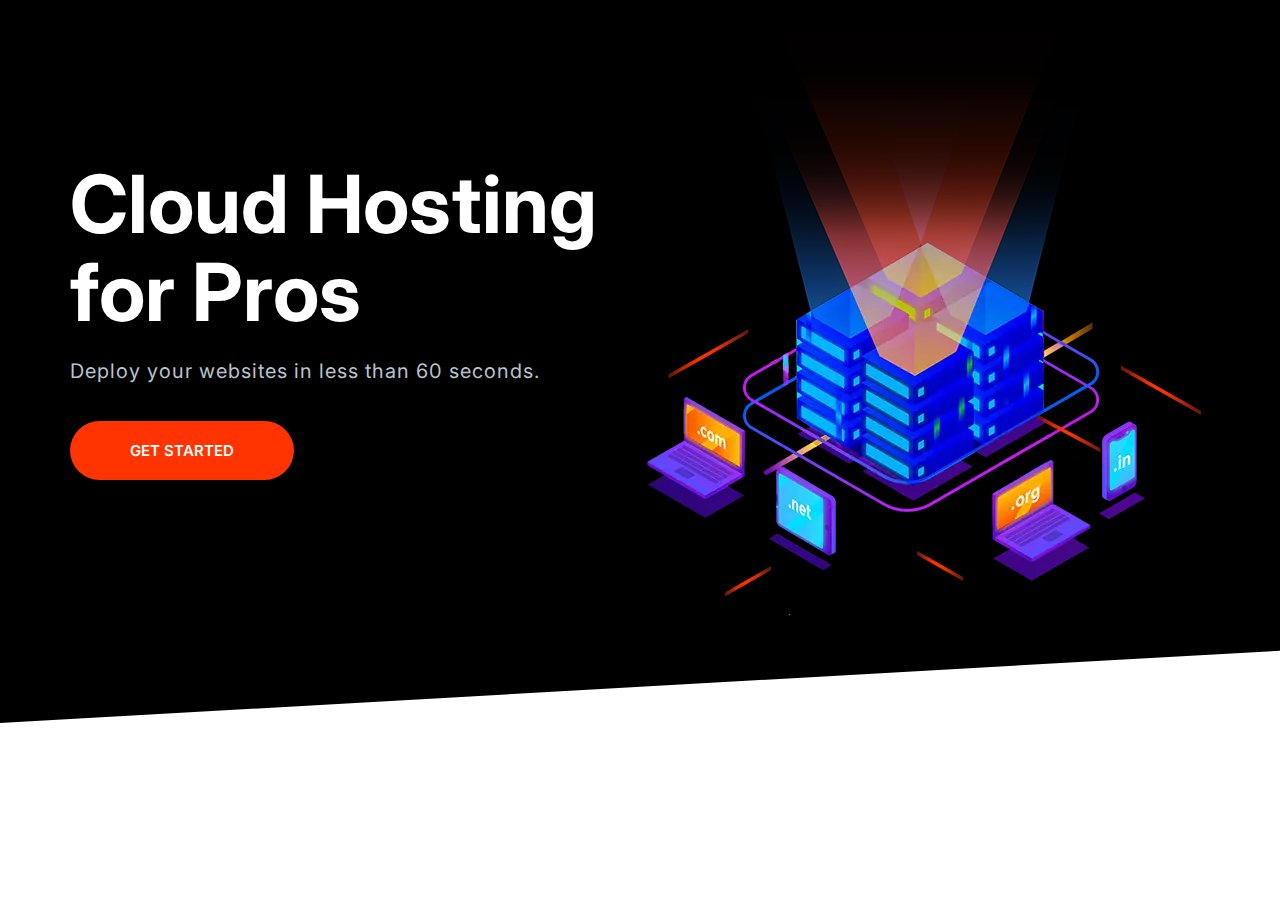
==== index.html @ a6383ae5 "Optimize the images in the hero component" ====
<!DOCTYPE html>
<html lang="en">
  <head>
    <meta charset="UTF-8" />
    <meta http-equiv="X-UA-Compatible" content="IE=edge" />
    <meta name="viewport" content="width=device-width, initial-scale=1.0" />
    <title>Document</title>
    <link rel="preconnect" href="https://fonts.googleapis.com" />
    <link rel="preconnect" href="https://fonts.gstatic.com" crossorigin />
    <link
      href="https://fonts.googleapis.com/css2?family=Inter:wght@400;600;700&display=swap"
      rel="stylesheet"
    />
    <link rel="stylesheet" href="css/normalize.css" />
    <link rel="stylesheet" href="css/style.css" />
  </head>
  <body>
    <section class="block block--dark block--skewed-left hero">
      <div class="container grid grid--1x2">
        <header class="block__header hero__content">
          <h1 class="block__heading">Cloud Hosting for Pros</h1>
          <p class="hero__tagline">
            Deploy your websites in less than 60 seconds.
          </p>
          <a href="" class="btn btn--accent btn--stretched">Get Started</a>
        </header>
        <picture>
          <source
            type="image/webp"
            srcset="images/banner.webp 1x, images/banner@2x.webp 2x"
          />
          <source
            type="image/png"
            srcset="images/banner.png 1x, images/banner@2x.png 2x"
          />
          <img class="hero__image" src="images/banner.png" alt="" />
        </picture>
      </div>
    </section>

    <script src="js/main.js"></script>
  </body>
</html>
---- css/style.css ----
:root {
  --primary-color: #2584ff;
  --secondary-color: #00d9ff;
  --accent-color: #ff3400;
  --heading-color: #1b0760;
  --body-color: #918ca4;
  --body-darker-color: #5c5577;
  --border-color: #ccc;
  --border-radius: 30px;
}

*,
*::after,
*::before {
  box-sizing: border-box;
}

/* Typography */

html {
  font-size: 62.5%;
}

body {
  color: var(--body-color);
  font-family: Inter, Arial, Helvetica, sans-serif;
  font-size: 2.4rem;
  line-height: 1.5;
}

h1,
h2,
h3 {
  color: var(--heading-color);
  margin-bottom: 1rem;
  line-height: 1.1;
}

h1 {
  font-size: 7rem;
}

h2 {
  font-size: 4rem;
}

h3 {
  font-size: 3rem;
}

p {
  margin-top: 0;
}

@media screen and (min-width: 1024px) {
  body {
    font-size: 1.8rem;
  }

  h1 {
    font-size: 8rem;
  }

  h2 {
    font-size: 4rem;
  }

  h3 {
    font-size: 2.4rem;
  }
}

/* Links */

a {
  text-decoration: none;
}

.link-arrow {
  color: var(--accent-color);
  font-size: 2rem;
  font-weight: bold;
  text-transform: uppercase;
}

.link-arrow::after {
  content: "-->";
  margin-left: 5px;
  transition: margin 0.15s;
}

.link-arrow:hover::after {
  margin-left: 10px;
}

@media screen and (min-width: 1024px) {
  .link-arrow {
    font-size: 1.5rem;
  }
}

/* Badges */

.badge {
  border-radius: 20px;
  font-size: 2rem;
  font-weight: 600;
  padding: 0.5rem 2rem;
  white-space: nowrap;
}

.badge--primary {
  background: var(--primary-color);
  color: white;
}

.badge--secondary {
  background: var(--secondary-color);
  color: white;
}

.badge--small {
  font-size: 1.6rem;
  padding: 0.5rem 1.5rem;
}

@media screen and (min-width: 1024px) {
  .badge {
    font-size: 1.5rem;
  }

  .badge--small {
    font-size: 1.2rem;
  }
}

/* Lists */

.list {
  color: var(--heading-color);
  list-style: none;
  padding-left: 0;
}

.list--inline .list__item {
  display: inline-block;
  margin-right: 2rem;
}

.list--tick {
  list-style-image: url(images/tick.svg);
  padding-left: 3rem;
}

.list--tick .list__item {
  margin-bottom: 1rem;
  padding-left: 0.5rem;
}

@media screen and (min-width: 1024px) {
  .list--tick .list__item {
    padding-left: 0;
  }
}

/* Icons */

.icon {
  height: 40px;
  width: 40px;
}

.icon--small {
  width: 30px;
  height: 30px;
}

.icon--primary {
  fill: var(--primary-color);
}

.icon--white {
  fill: #fff;
}

.icon-container {
  align-items: center;
  background: #f3f9fa;
  border-radius: 100%;
  display: inline-flex;
  height: 64px;
  justify-content: center;
  width: 64px;
}

.icon-container--accent {
  background: var(--accent-color);
}

/* Buttons */

.btn {
  border-radius: 40px;
  border: 0;
  cursor: pointer;
  font-size: 1.8rem;
  font-weight: 600;
  margin: 1rem 0;
  padding: 2rem 3rem;
  text-align: center;
  text-transform: uppercase;
  white-space: nowrap;
}

.btn--primary {
  background: var(--primary-color);
  color: white;
}

.btn--primary:hover {
  background: #3a8ffd;
}

.btn--secondary {
  background: var(--secondary-color);
  color: white;
}

.btn--secondary:hover {
  background: #00c8eb;
}

.btn--accent {
  background: var(--accent-color);
  color: white;
}

.btn--accent:hover {
  background: #ec3000;
}

.btn--block {
  width: 100%;
  display: inline-block;
}

.btn--stretched {
  padding-left: 6rem;
  padding-right: 6rem;
}

.btn--outline {
  background: white;
  color: var(--heading-color);
  border: 2px solid var(--heading-color);
}

.btn--outline:hover {
  background: var(--heading-color);
  color: white;
}

@media screen and (min-width: 1024px) {
  .btn {
    font-size: 1.5rem;
  }
}

/* Inputs */

.input {
  border-radius: var(--border-radius);
  border: 1px solid var(--border-color);
  color: var(--heading-color);
  font-size: 2rem;
  outline: 0;
  padding: 1.5rem 3.5rem;
}

::placeholder {
  color: #cdcbd7;
}

.input-group {
  border: 1px solid var(--border-color);
  border-radius: var(--border-radius);
  display: flex;
}

.input-group .input {
  border: 0;
  flex-grow: 1;
  padding: 1.5rem 1rem;
}

.input-group .btn {
  margin: 4px;
}

@media screen and (min-width: 1024px) {
  .input {
    font-size: 1.5rem;
  }
}

/* Cards */

.card {
  border-radius: 7px;
  box-shadow: 0 0 20px 10px #f3f3f3;
  overflow: hidden;
}

.card__header,
.card__body {
  padding: 2rem 3rem;
}

.card--primary .card__header {
  background: var(--primary-color);
  color: white;
}

.card--secondary .card__header {
  background: var(--secondary-color);
  color: white;
}

.card--secondary .badge--secondary {
  background: #02cdf1;
}

/* Plans */

.plan__name {
  color: #fff;
  font-size: 2.4rem;
  font-weight: 500;
  margin: 0;
}

.plan__price {
  font-size: 6rem;
}

.plan__billing-cycle {
  font-size: 2.4rem;
  font-weight: 300;
  margin-right: 1rem;
  opacity: 0.8;
}

.plan__description {
  display: block;
  font-size: 2rem;
  font-weight: 300;
  letter-spacing: 1px;
}

.plan .list__item {
  margin-bottom: 2rem;
}

.plan--popular .card__header {
  position: relative;
}

.plan--popular .card__header::before {
  content: url(../images/popular.svg);
  width: 40px;
  display: inline-block;
  position: absolute;
  top: -6px;
  right: 5%;
}

@media screen and (min-width: 1024px) {
  .plan__name {
    font-size: 1.4rem;
  }

  .plan__price {
    font-size: 5rem;
  }

  .plan__billing-cycle {
    font-size: 1.6rem;
  }

  .plan__description {
    font-size: 1.7rem;
  }
}

/* Media */

.media {
  display: flex;
}

.media__title {
  margin: 0;
}

.media__body {
  margin: 0 2rem;
}

.media__image {
  margin-top: 1rem;
}

/* Quotes */

.quote {
  font-size: 3rem;
  font-style: italic;
  color: var(--body-darker-color);
  line-height: 1.3;
}

.quote__text::before {
  content: open-quote;
}

.quote__text::after {
  content: close-quote;
}

.quote__author {
  font-size: 3rem;
  font-style: normal;
  font-weight: 500;
  margin-top: 0;
}

.quote__organization {
  color: var(--heading-color);
  font-size: 2rem;
  font-style: normal;
  font-weight: 100;
  opacity: 0.4;
}

.quote__line {
  position: relative;
  bottom: 10px;
}

@media screen and (min-width: 1024px) {
  .quote {
    font-size: 2rem;
  }

  .quote__author {
    font-size: 2.4rem;
  }

  .quote__organization {
    font-size: 1.6rem;
  }
}

/* Grids */

.grid {
  display: grid;
}

@media screen and (min-width: 768px) {
  .grid--1x2 {
    grid-template-columns: repeat(2, 1fr);
  }
}

@media screen and (min-width: 1024px) {
  .grid--1x3 {
    grid-template-columns: repeat(3, 1fr);
  }
}

/* Testimonials */

.testimonial {
  padding: 3rem;
}

.testimonial__image {
  position: relative;
  margin: 0 3rem;
}

.testimonial__image > img {
  width: 100%;
}

.testimonial__image > .icon-container {
  position: absolute;
  top: 3rem;
  right: -32px;
}

@media screen and (min-width: 768px) {
  .testimonial__image {
    margin: 0;
  }

  .testimonial .quote,
  .testimonial .quote__author {
    font-size: 2.4rem;
  }

  .testimonial .quote {
    margin-left: 6rem;
    margin-right: 0;
  }
}

/* Callouts */

.callout {
  padding: 4rem;
  border-radius: 5px;
}

.callout--primary {
  background: var(--primary-color);
  color: white;
}

.callout__heading {
  color: white;
  margin-top: 0;
  font-size: 3rem;
}

.callout .btn {
  justify-self: center;
  align-self: center;
}

.callout__content {
  text-align: center;
}

@media screen and (min-width: 768px) {
  .callout .grid--1x2 {
    grid-template-columns: 1fr auto;
  }
  .callout__content {
    text-align: left;
  }

  .callout .btn {
    justify-self: start;
    margin: 0 2rem;
  }
}

/* Collapsibles */
.collapsible__header {
  display: flex;
  justify-content: space-between;
}

.collapsible__heading {
  font-size: 3rem;
  margin-top: 0;
}

.collapsible__chevron {
  transform: rotate(-90deg);
  transition: transform 0.3s;
}

.collapsible__content {
  max-height: 0;
  overflow: hidden;
  opacity: 0;
  transition: all 0.3s;
}

.collapsible--expanded .collapsible__chevron {
  transform: rotate(0);
}

.collapsible--expanded .collapsible__content {
  max-height: 100vh;
  opacity: 1;
}

/* Blocks */

.block {
  --padding-vertical: 6rem;
  padding: var(--padding-vertical) 2rem;
}

.block__header {
  text-align: center;
}

.block__heading {
  margin-top: 0;
}

.block--dark {
  background: black;
  color: #7b858b;
}

.block--dark .block__heading {
  color: white;
}

.block--skewed-left {
  padding-bottom: calc(var(--padding-vertical) + 4rem);
  clip-path: polygon(0% 0%, 100% 0%, 100% 80%, 0% 100%);
}

.container {
  max-width: 1140px;
  margin: 0 auto;
}

/* Navigation Bar */

.nav {
  background: black;
  display: flex;
  justify-content: space-between;
  flex-wrap: wrap;
  padding: 0 1rem;
  align-items: center;
}

.nav__list {
  width: 100%;
  margin: 0;
}

.nav__item {
  padding: 0.5rem 2rem;
  border-bottom: 1px solid #222;
}

.nav__item > a {
  color: #d2d0db;
  transition: color 0.3s;
}

.nav__item > a:hover {
  color: white;
}

.nav__toggler {
  opacity: 0.5;
  transition: box-shadow 0.15s;
  cursor: pointer;
}

.nav.collapsible--expanded .nav__toggler {
  opacity: 1;
  box-shadow: 0 0 0 3px #666;
  border-radius: 5px;
}

.nav__brand {
  transform: translateY(5px);
}

@media screen and (min-width: 768px) {
  .nav__toggler {
    display: none;
  }

  .nav__list {
    width: auto;
    display: flex;
    font-size: 1.6rem;
    max-height: 100%;
    opacity: 1;
  }

  .nav__item {
    border: 0;
  }
}

/* Hero */

.hero {
  clip-path: polygon(0% 0%, 100% 0%, 100% 90%, 0% 100%);
}
.hero__tagline {
  font-size: 2rem;
  color: #b9c3cf;
  letter-spacing: 1px;
  margin: 2rem 0 5rem;
}

.hero__image {
  width: 100%;
}

@media screen and (min-width: 768px) {
  .hero {
    padding-top: 0;
  }

  .hero__content {
    text-align: left;
    align-self: center;
  }
}
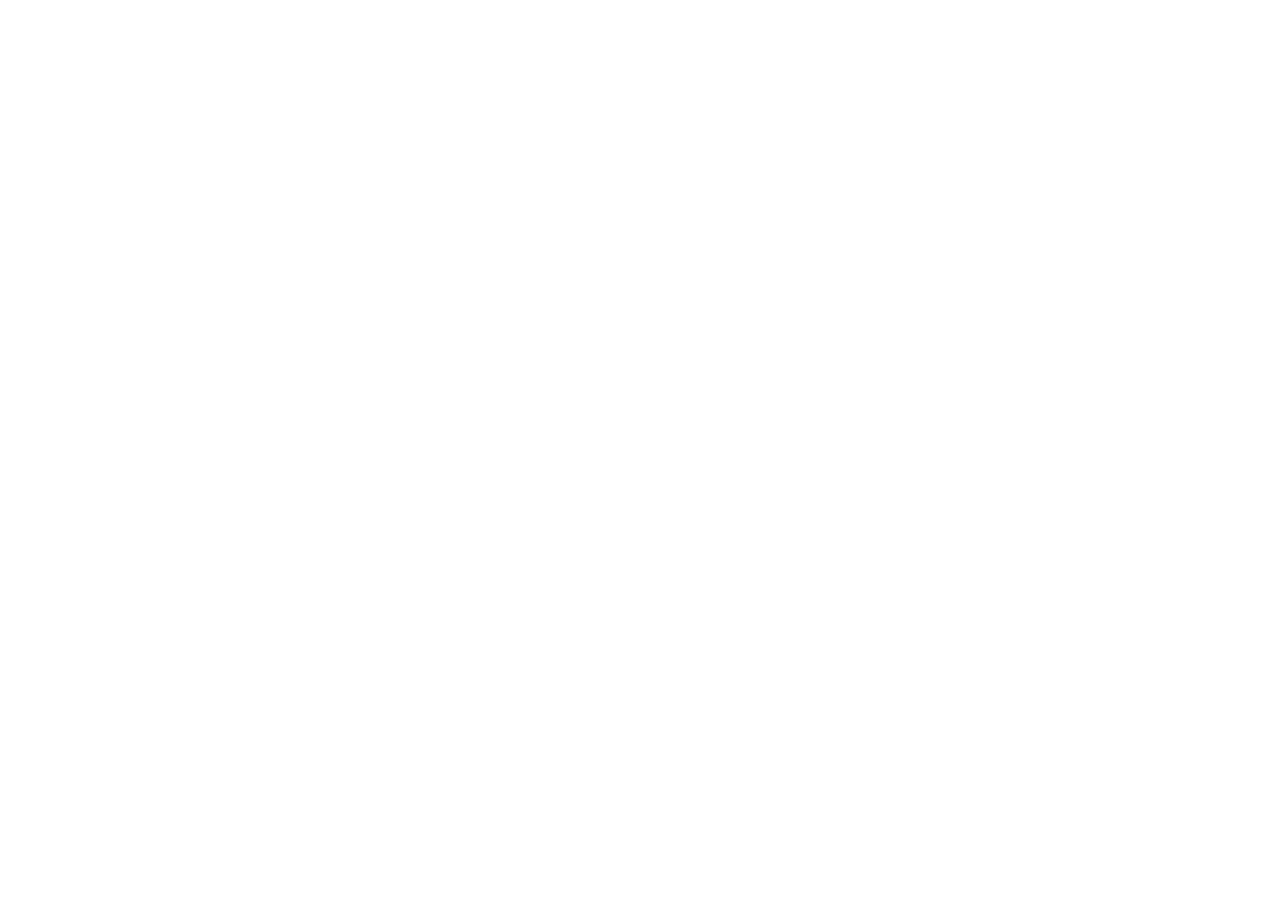
==== commit 8b874fe7: "Build the domain block component" ====
--- a/index.html
+++ b/index.html
@@ -15,29 +15,6 @@
     <link rel="stylesheet" href="css/style.css" />
   </head>
   <body>
-    <section class="block block--dark block--skewed-left hero">
-      <div class="container grid grid--1x2">
-        <header class="block__header hero__content">
-          <h1 class="block__heading">Cloud Hosting for Pros</h1>
-          <p class="hero__tagline">
-            Deploy your websites in less than 60 seconds.
-          </p>
-          <a href="" class="btn btn--accent btn--stretched">Get Started</a>
-        </header>
-        <picture>
-          <source
-            type="image/webp"
-            srcset="images/banner.webp 1x, images/banner@2x.webp 2x"
-          />
-          <source
-            type="image/png"
-            srcset="images/banner.png 1x, images/banner@2x.png 2x"
-          />
-          <img class="hero__image" src="images/banner.png" alt="" />
-        </picture>
-      </div>
-    </section>
-
     <script src="js/main.js"></script>
   </body>
 </html>
--- a/css/style.css
+++ b/css/style.css
@@ -207,9 +207,17 @@
   font-weight: 600;
   margin: 1rem 0;
   padding: 2rem 3rem;
+  outline: 0;
   text-align: center;
   text-transform: uppercase;
   white-space: nowrap;
+}
+
+.btn .icon {
+  width: 2rem;
+  height: 2rem;
+  margin-right: 1rem;
+  vertical-align: middle;
 }
 
 .btn--primary {
@@ -290,7 +298,7 @@
 .input-group .input {
   border: 0;
   flex-grow: 1;
-  padding: 1.5rem 1rem;
+  padding: 1.5rem 2rem;
 }
 
 .input-group .btn {
@@ -713,3 +721,29 @@
     align-self: center;
   }
 }
+
+/* Domain Block */
+
+.block-domain .input-group {
+  box-shadow: 0 0 30px 20px #e6ebee;
+  border: 0;
+  margin: 4rem auto;
+  max-width: 670px;
+}
+
+.block-domain__prices {
+  display: grid;
+  grid-template-columns: repeat(3, 1fr);
+  grid-template-rows: repeat(2, 6rem);
+  font-size: 2rem;
+  font-weight: 600;
+  justify-items: center;
+  max-width: 700px;
+  margin: 0 auto;
+}
+
+@media screen and (min-width: 768px) {
+  .block-domain__prices {
+    grid-template-columns: repeat(auto-fit, minmax(100px, 1fr));
+  }
+}
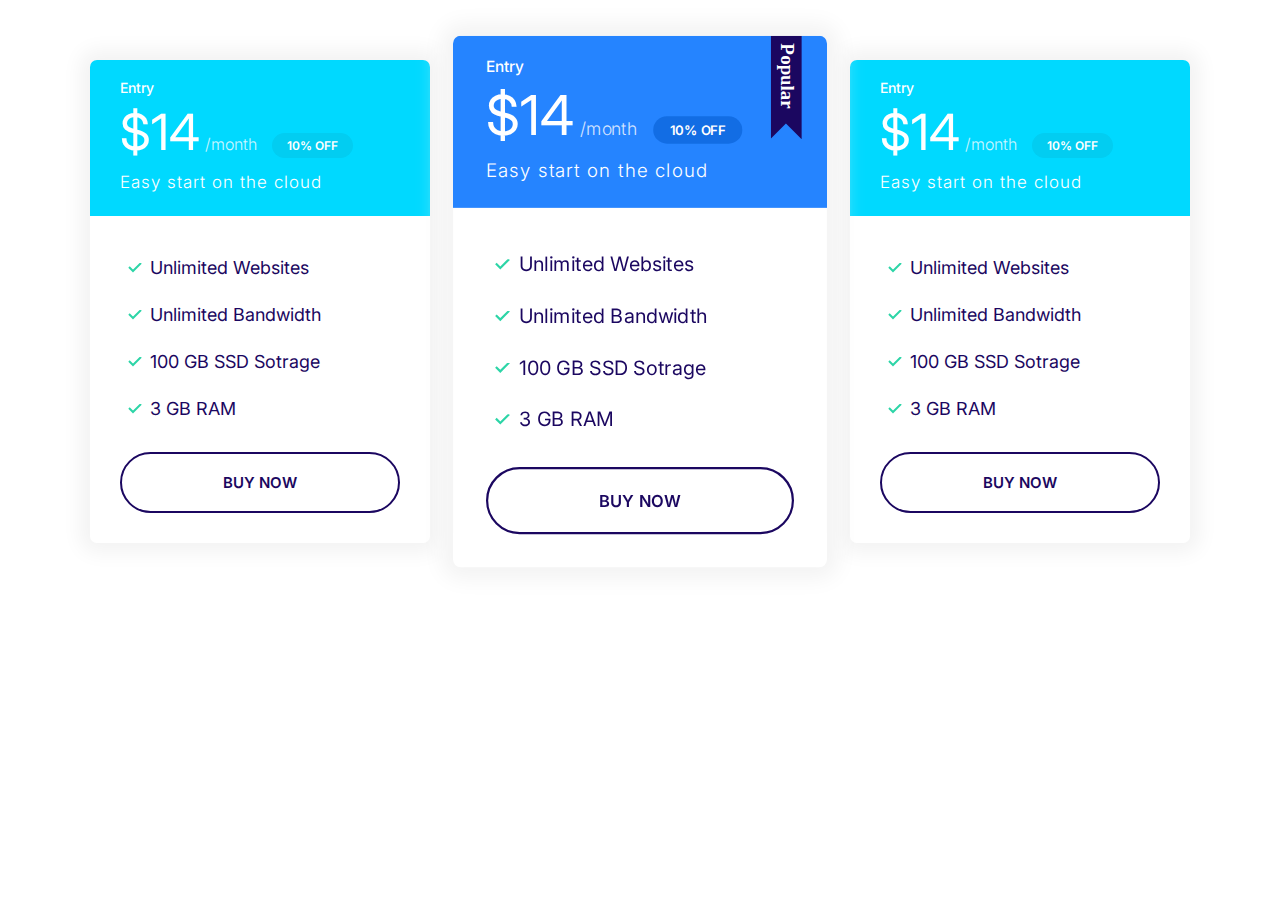
==== commit a3373b85: "Build the plan block component" ====
--- a/index.html
+++ b/index.html
@@ -15,6 +15,70 @@
     <link rel="stylesheet" href="css/style.css" />
   </head>
   <body>
+    <section class="block container block-plans">
+      <div class="grid grid--1x3">
+        <div class="plan">
+          <div class="card card--secondary">
+            <header class="card__header">
+              <h3 class="plan__name">Entry</h3>
+              <span class="plan__price">$14</span>
+              <span class="plan__billing-cycle">/month</span>
+              <span class="badge badge--secondary badge--small">10% OFF</span>
+              <span class="plan__description">Easy start on the cloud</span>
+            </header>
+            <div class="card__body">
+              <ul class="list list--tick">
+                <li class="list__item">Unlimited Websites</li>
+                <li class="list__item">Unlimited Bandwidth</li>
+                <li class="list__item">100 GB SSD Sotrage</li>
+                <li class="list__item">3 GB RAM</li>
+              </ul>
+              <button class="btn btn--outline btn--block">Buy Now</button>
+            </div>
+          </div>
+        </div>
+        <div class="plan plan--popular">
+          <div class="card card--primary">
+            <header class="card__header">
+              <h3 class="plan__name">Entry</h3>
+              <span class="plan__price">$14</span>
+              <span class="plan__billing-cycle">/month</span>
+              <span class="badge badge--primary badge--small">10% OFF</span>
+              <span class="plan__description">Easy start on the cloud</span>
+            </header>
+            <div class="card__body">
+              <ul class="list list--tick">
+                <li class="list__item">Unlimited Websites</li>
+                <li class="list__item">Unlimited Bandwidth</li>
+                <li class="list__item">100 GB SSD Sotrage</li>
+                <li class="list__item">3 GB RAM</li>
+              </ul>
+              <button class="btn btn--outline btn--block">Buy Now</button>
+            </div>
+          </div>
+        </div>
+        <div class="plan">
+          <div class="card card--secondary">
+            <header class="card__header">
+              <h3 class="plan__name">Entry</h3>
+              <span class="plan__price">$14</span>
+              <span class="plan__billing-cycle">/month</span>
+              <span class="badge badge--secondary badge--small">10% OFF</span>
+              <span class="plan__description">Easy start on the cloud</span>
+            </header>
+            <div class="card__body">
+              <ul class="list list--tick">
+                <li class="list__item">Unlimited Websites</li>
+                <li class="list__item">Unlimited Bandwidth</li>
+                <li class="list__item">100 GB SSD Sotrage</li>
+                <li class="list__item">3 GB RAM</li>
+              </ul>
+              <button class="btn btn--outline btn--block">Buy Now</button>
+            </div>
+          </div>
+        </div>
+      </div>
+    </section>
     <script src="js/main.js"></script>
   </body>
 </html>
--- a/css/style.css
+++ b/css/style.css
@@ -148,7 +148,7 @@
 }
 
 .list--tick {
-  list-style-image: url(images/tick.svg);
+  list-style-image: url(../images/tick.svg);
   padding-left: 3rem;
 }
 
@@ -334,11 +334,19 @@
   color: white;
 }
 
+.card--primary .badge--primary {
+  background: #126de4;
+}
+
 .card--secondary .badge--secondary {
   background: #02cdf1;
 }
 
 /* Plans */
+
+.plan {
+  transition: transform 0.2s ease-out;
+}
 
 .plan__name {
   color: #fff;
@@ -367,6 +375,10 @@
 
 .plan .list__item {
   margin-bottom: 2rem;
+}
+
+.plan--popular {
+  transform: scale(1.1);
 }
 
 .plan--popular .card__header {
@@ -380,6 +392,14 @@
   position: absolute;
   top: -6px;
   right: 5%;
+}
+
+.plan:hover {
+  transform: scale(1.05);
+}
+
+.plan--popular:hover {
+  transform: scale(1.15);
 }
 
 @media screen and (min-width: 1024px) {
@@ -747,3 +767,14 @@
     grid-template-columns: repeat(auto-fit, minmax(100px, 1fr));
   }
 }
+
+/* Plans Block */
+
+.block-plans .grid {
+  gap: 8rem 4rem;
+}
+
+.block-plans .card {
+  max-width: 500px;
+  margin: 0 auto;
+}
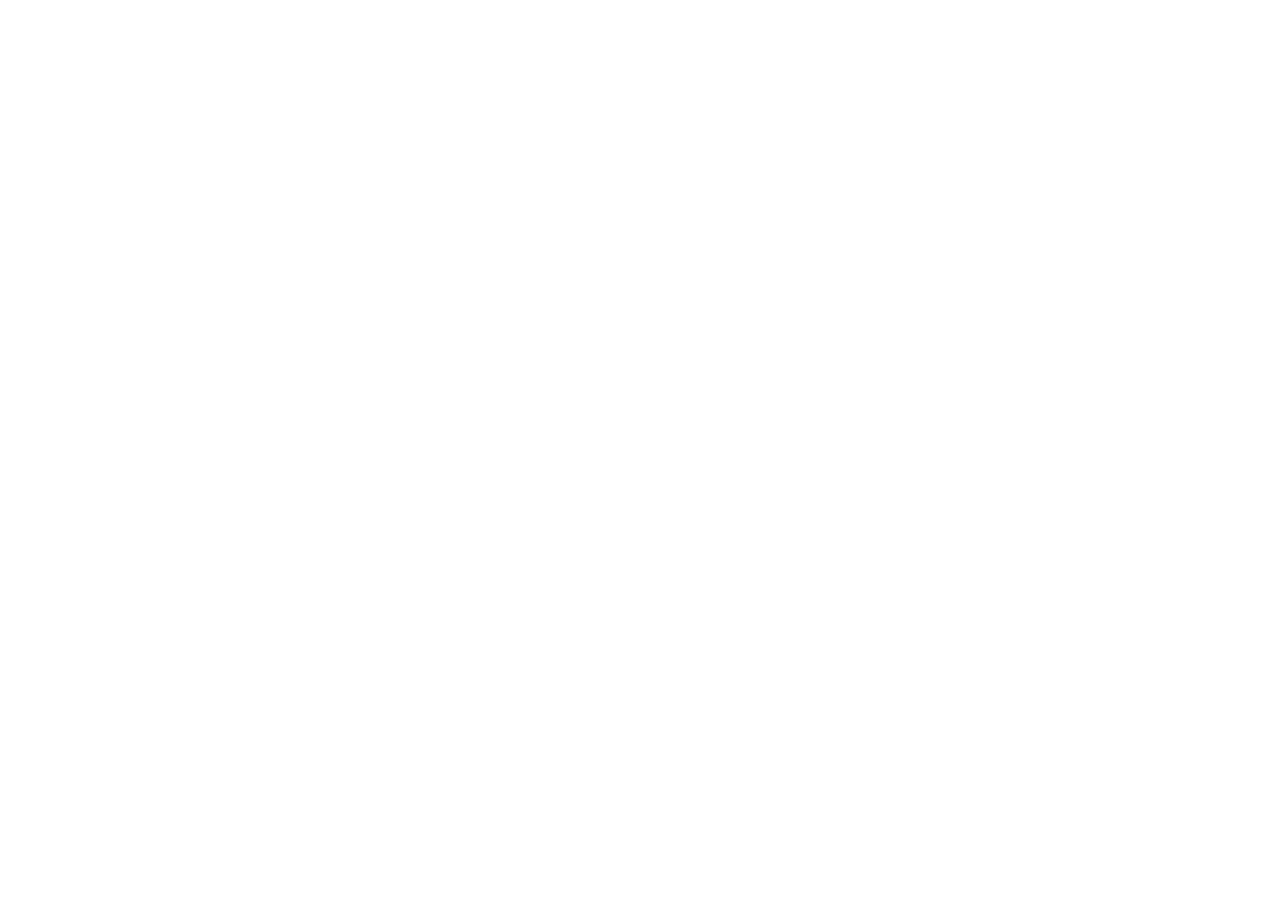
==== commit 7038fb1d: "Build the feature block component" ====
--- a/index.html
+++ b/index.html
@@ -15,70 +15,6 @@
     <link rel="stylesheet" href="css/style.css" />
   </head>
   <body>
-    <section class="block container block-plans">
-      <div class="grid grid--1x3">
-        <div class="plan">
-          <div class="card card--secondary">
-            <header class="card__header">
-              <h3 class="plan__name">Entry</h3>
-              <span class="plan__price">$14</span>
-              <span class="plan__billing-cycle">/month</span>
-              <span class="badge badge--secondary badge--small">10% OFF</span>
-              <span class="plan__description">Easy start on the cloud</span>
-            </header>
-            <div class="card__body">
-              <ul class="list list--tick">
-                <li class="list__item">Unlimited Websites</li>
-                <li class="list__item">Unlimited Bandwidth</li>
-                <li class="list__item">100 GB SSD Sotrage</li>
-                <li class="list__item">3 GB RAM</li>
-              </ul>
-              <button class="btn btn--outline btn--block">Buy Now</button>
-            </div>
-          </div>
-        </div>
-        <div class="plan plan--popular">
-          <div class="card card--primary">
-            <header class="card__header">
-              <h3 class="plan__name">Entry</h3>
-              <span class="plan__price">$14</span>
-              <span class="plan__billing-cycle">/month</span>
-              <span class="badge badge--primary badge--small">10% OFF</span>
-              <span class="plan__description">Easy start on the cloud</span>
-            </header>
-            <div class="card__body">
-              <ul class="list list--tick">
-                <li class="list__item">Unlimited Websites</li>
-                <li class="list__item">Unlimited Bandwidth</li>
-                <li class="list__item">100 GB SSD Sotrage</li>
-                <li class="list__item">3 GB RAM</li>
-              </ul>
-              <button class="btn btn--outline btn--block">Buy Now</button>
-            </div>
-          </div>
-        </div>
-        <div class="plan">
-          <div class="card card--secondary">
-            <header class="card__header">
-              <h3 class="plan__name">Entry</h3>
-              <span class="plan__price">$14</span>
-              <span class="plan__billing-cycle">/month</span>
-              <span class="badge badge--secondary badge--small">10% OFF</span>
-              <span class="plan__description">Easy start on the cloud</span>
-            </header>
-            <div class="card__body">
-              <ul class="list list--tick">
-                <li class="list__item">Unlimited Websites</li>
-                <li class="list__item">Unlimited Bandwidth</li>
-                <li class="list__item">100 GB SSD Sotrage</li>
-                <li class="list__item">3 GB RAM</li>
-              </ul>
-              <button class="btn btn--outline btn--block">Buy Now</button>
-            </div>
-          </div>
-        </div>
-      </div>
-    </section>
     <script src="js/main.js"></script>
   </body>
 </html>
--- a/css/style.css
+++ b/css/style.css
@@ -778,3 +778,28 @@
   max-width: 500px;
   margin: 0 auto;
 }
+
+/* Features Block */
+
+.feature {
+  gap: 4rem 2rem;
+  margin: 12rem 0;
+}
+
+.feature:first-of-type {
+  margin-top: 6rem;
+}
+
+.feature__heading {
+  margin: 1rem 0;
+}
+
+.feature__image {
+  width: 100%;
+}
+
+@media screen and (min-width: 768px) {
+  .feature:nth-of-type(even) .feature__content {
+    order: 2;
+  }
+}
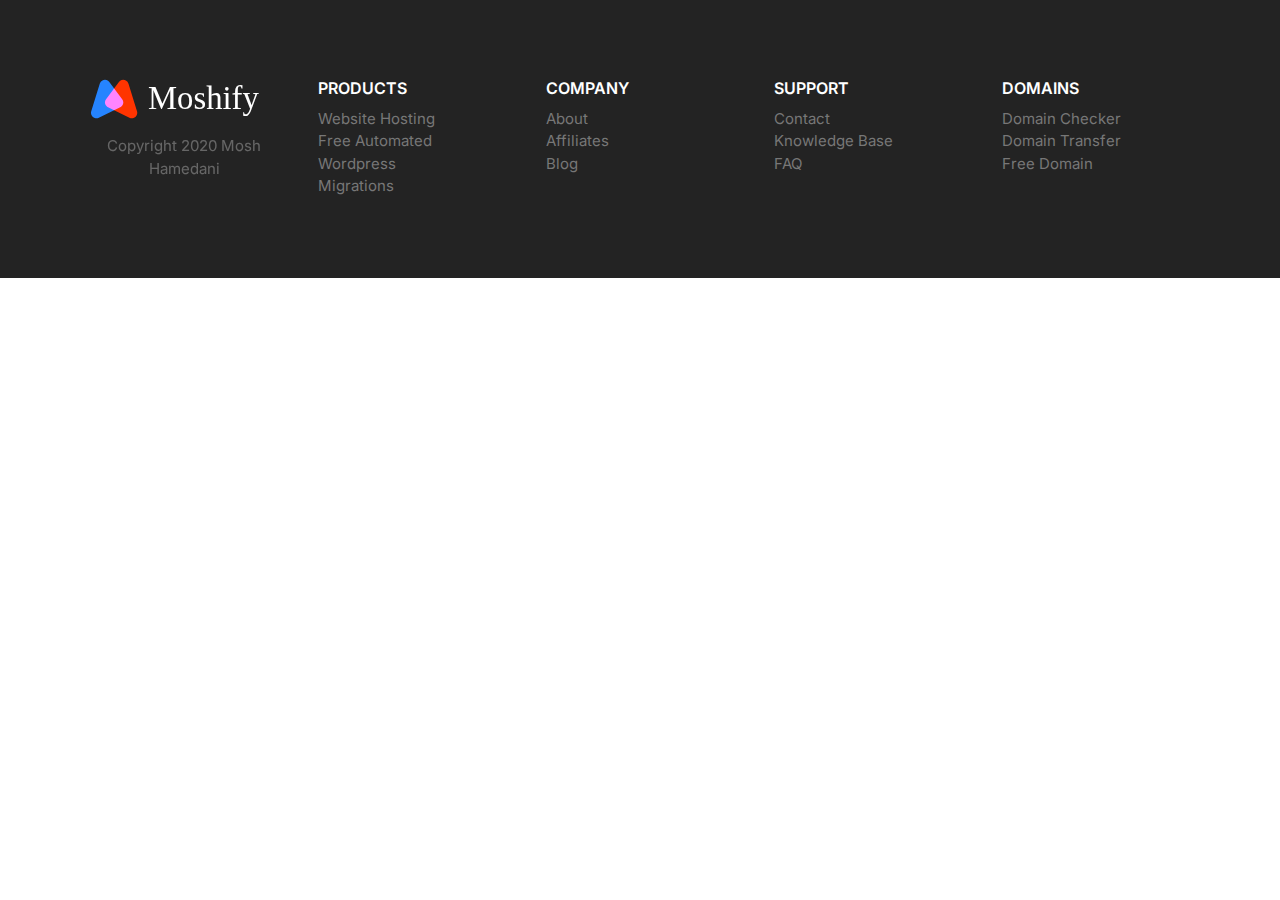
==== commit 37311929: "Build the footer block component" ====
--- a/index.html
+++ b/index.html
@@ -15,6 +15,75 @@
     <link rel="stylesheet" href="css/style.css" />
   </head>
   <body>
+    <footer class="block block--dark footer">
+      <div class="container grid footer__sections">
+        <section class="collapsible collapsible--expanded footer__section">
+          <header class="collapsible__header">
+            <h2 class="collapsible__heading footer__heading">Products</h2>
+            <svg class="icon icon--white collapsible__chevron">
+              <use xlink:href="images/sprite.svg#chevron"></use>
+            </svg>
+          </header>
+          <div class="collapsible__content">
+            <ul class="list">
+              <li><a href="#">Website Hosting</a></li>
+              <li><a href="#">Free Automated Wordpress</a></li>
+              <li><a href="#">Migrations</a></li>
+            </ul>
+          </div>
+        </section>
+        <section class="collapsible footer__section">
+          <header class="collapsible__header">
+            <h2 class="collapsible__heading footer__heading">Company</h2>
+            <svg class="icon icon--white collapsible__chevron">
+              <use xlink:href="images/sprite.svg#chevron"></use>
+            </svg>
+          </header>
+          <div class="collapsible__content">
+            <ul class="list">
+              <li><a href="#">About</a></li>
+              <li><a href="#">Affiliates</a></li>
+              <li><a href="#">Blog</a></li>
+            </ul>
+          </div>
+        </section>
+        <section class="collapsible footer__section">
+          <header class="collapsible__header">
+            <h2 class="collapsible__heading footer__heading">Support</h2>
+            <svg class="icon icon--white collapsible__chevron">
+              <use xlink:href="images/sprite.svg#chevron"></use>
+            </svg>
+          </header>
+          <div class="collapsible__content">
+            <ul class="list">
+              <li><a href="#">Contact</a></li>
+              <li><a href="#">Knowledge Base</a></li>
+              <li><a href="#">FAQ</a></li>
+            </ul>
+          </div>
+        </section>
+        <section class="collapsible footer__section">
+          <header class="collapsible__header">
+            <h2 class="collapsible__heading footer__heading">Domains</h2>
+            <svg class="icon icon--white collapsible__chevron">
+              <use xlink:href="images/sprite.svg#chevron"></use>
+            </svg>
+          </header>
+          <div class="collapsible__content">
+            <ul class="list">
+              <li><a href="#">Domain Checker</a></li>
+              <li><a href="#">Domain Transfer</a></li>
+              <li><a href="#">Free Domain</a></li>
+            </ul>
+          </div>
+        </section>
+        <section class="footer__brand">
+          <img src="images/logo.svg" alt="" />
+          <p class="footer__copyright">Copyright 2020 Mosh Hamedani</p>
+        </section>
+      </div>
+    </footer>
+
     <script src="js/main.js"></script>
   </body>
 </html>
--- a/css/style.css
+++ b/css/style.css
@@ -17,6 +17,11 @@
 
 /* Typography */
 
+::selection {
+  background: var(--primary-color);
+  color: white;
+}
+
 html {
   font-size: 62.5%;
 }
@@ -46,6 +51,7 @@
 
 h3 {
   font-size: 3rem;
+  font-weight: 500;
 }
 
 p {
@@ -137,7 +143,6 @@
 /* Lists */
 
 .list {
-  color: var(--heading-color);
   list-style: none;
   padding-left: 0;
 }
@@ -150,6 +155,7 @@
 .list--tick {
   list-style-image: url(../images/tick.svg);
   padding-left: 3rem;
+  color: var(--heading-color);
 }
 
 .list--tick .list__item {
@@ -424,6 +430,7 @@
 
 .media {
   display: flex;
+  margin-bottom: 4rem;
 }
 
 .media__title {
@@ -626,6 +633,7 @@
 
 .block__header {
   text-align: center;
+  margin-bottom: 4rem;
 }
 
 .block__heading {
@@ -637,13 +645,20 @@
   color: #7b858b;
 }
 
-.block--dark .block__heading {
+.block--dark h1,
+.block--dark h2,
+.block--dark h3 {
   color: white;
 }
 
 .block--skewed-left {
   padding-bottom: calc(var(--padding-vertical) + 4rem);
-  clip-path: polygon(0% 0%, 100% 0%, 100% 80%, 0% 100%);
+  clip-path: polygon(0% 0%, 100% 0%, 100% 90%, 0% 100%);
+}
+
+.block--skewed-right {
+  padding-bottom: calc(var(--padding-vertical) + 4rem);
+  clip-path: polygon(0% 0%, 100% 0%, 100% 100%, 0% 90%);
 }
 
 .container {
@@ -717,9 +732,6 @@
 
 /* Hero */
 
-.hero {
-  clip-path: polygon(0% 0%, 100% 0%, 100% 90%, 0% 100%);
-}
 .hero__tagline {
   font-size: 2rem;
   color: #b9c3cf;
@@ -764,7 +776,7 @@
 
 @media screen and (min-width: 768px) {
   .block-domain__prices {
-    grid-template-columns: repeat(auto-fit, minmax(100px, 1fr));
+    grid-template-columns: repeat(auto-fit, minmax(10rem, 1fr));
   }
 }
 
@@ -803,3 +815,104 @@
     order: 2;
   }
 }
+
+/* Showcase Block */
+.block-showcase__image > img {
+  width: 100%;
+}
+
+@media screen and (min-width: 768px) {
+  .block-showcase .grid {
+    grid-template-columns: 50% 50%;
+  }
+
+  .block-showcase__image {
+    justify-self: end;
+  }
+
+  .block-showcase__image > img {
+    width: auto;
+    max-width: 700px;
+  }
+}
+
+/* Footer */
+.footer {
+  background: #232323;
+}
+
+.footer a {
+  color: #777;
+  transition: color 0.3s;
+}
+
+.footer a:hover {
+  color: #fff;
+}
+
+.footer__section {
+  padding: 2rem;
+  border-bottom: 1px solid #393939;
+}
+
+.footer__section .list {
+  margin: 0;
+}
+
+.footer__heading {
+  text-transform: uppercase;
+  font-weight: 600;
+}
+
+.footer__brand {
+  margin-top: 5rem;
+  text-align: center;
+}
+
+.footer__brand img {
+  /* TODO: Consider refactoring this and applying it to 
+  all images. */
+  width: 100%;
+  max-width: 230px;
+}
+
+.footer__copyright {
+  font-size: 2.1rem;
+  color: #fff;
+  opacity: 0.3;
+}
+
+@media screen and (min-width: 768px) {
+  .footer {
+    font-size: 1.5rem;
+  }
+  .footer__sections {
+    grid-template-columns: repeat(auto-fit, minmax(10rem, 1fr));
+  }
+
+  .footer .collapsible__chevron {
+    display: none;
+  }
+
+  .footer .collapsible__content {
+    opacity: 1;
+    max-height: 100%;
+  }
+
+  .footer__brand {
+    order: -1;
+    margin-top: 1rem;
+  }
+
+  .footer__copyright {
+    font-size: 1.5rem;
+  }
+
+  .footer__section {
+    border: 0;
+  }
+
+  .footer__heading {
+    font-size: 1.6rem;
+  }
+}
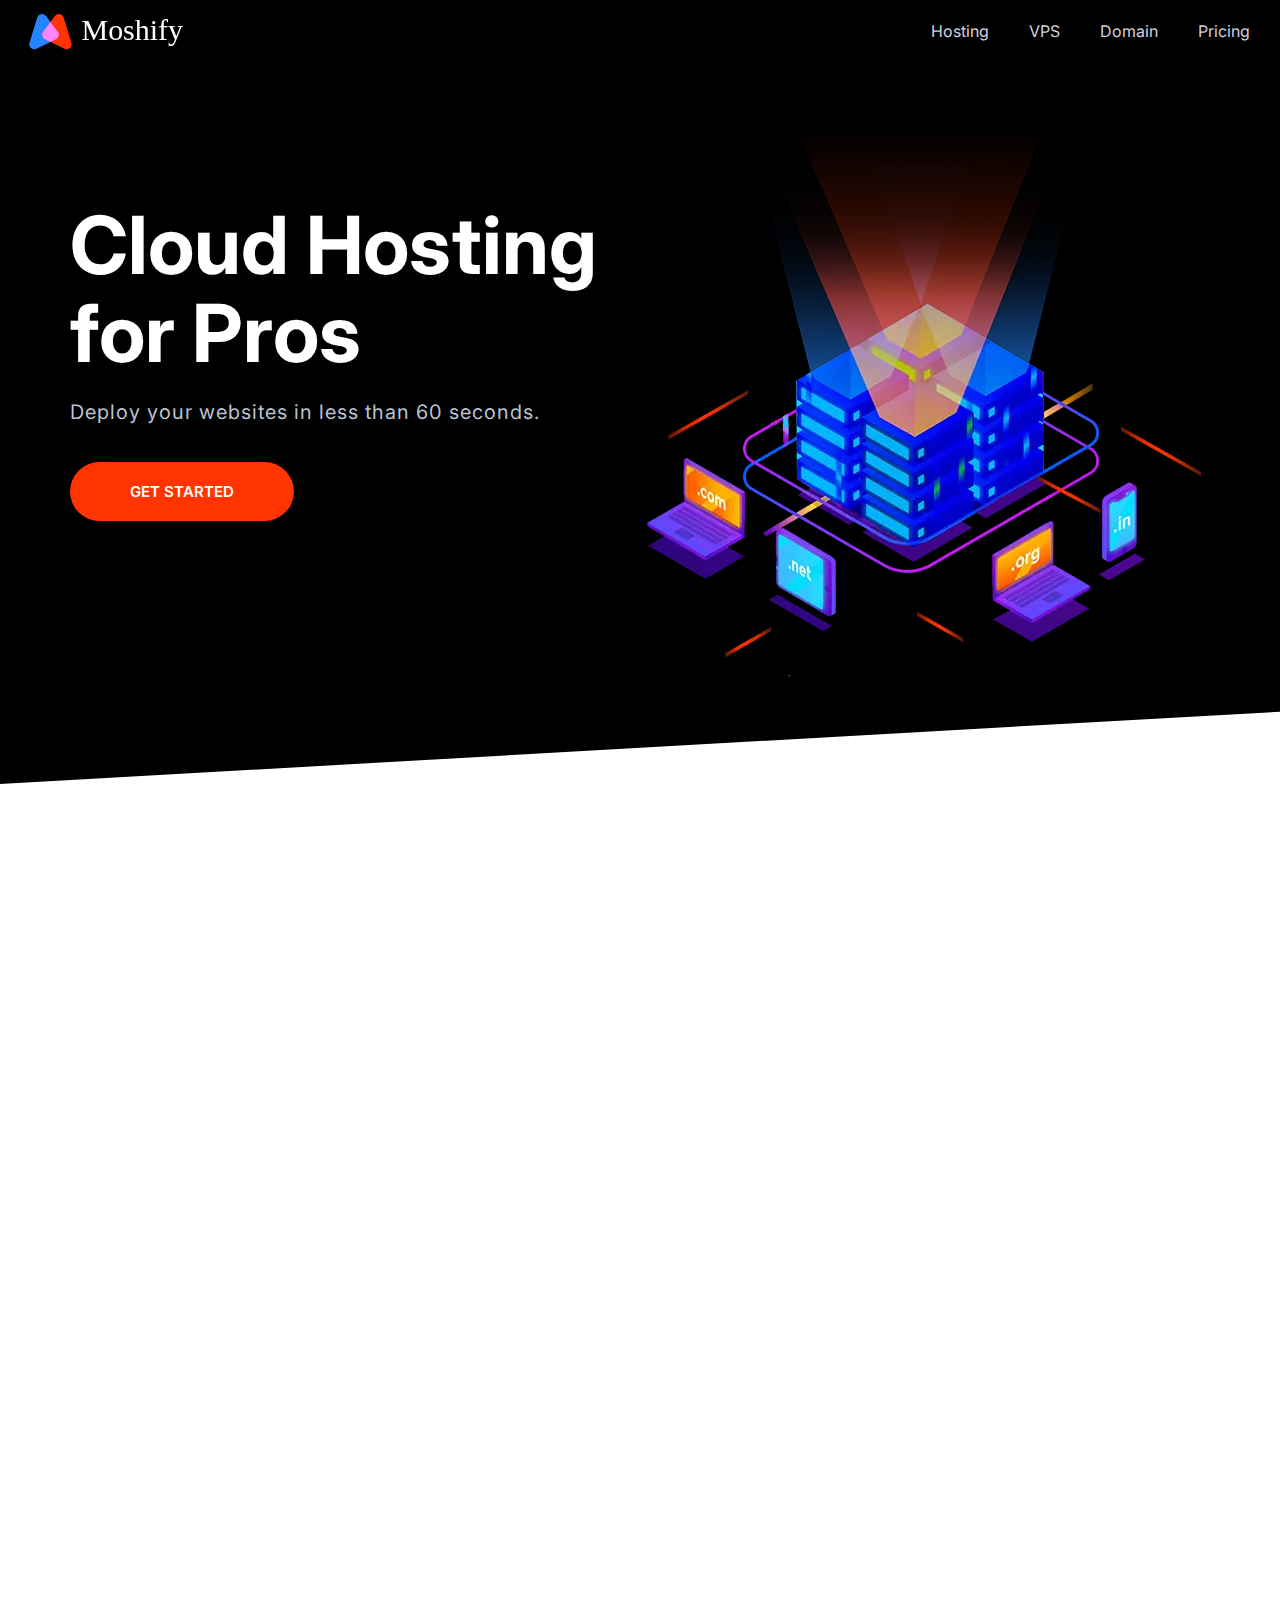
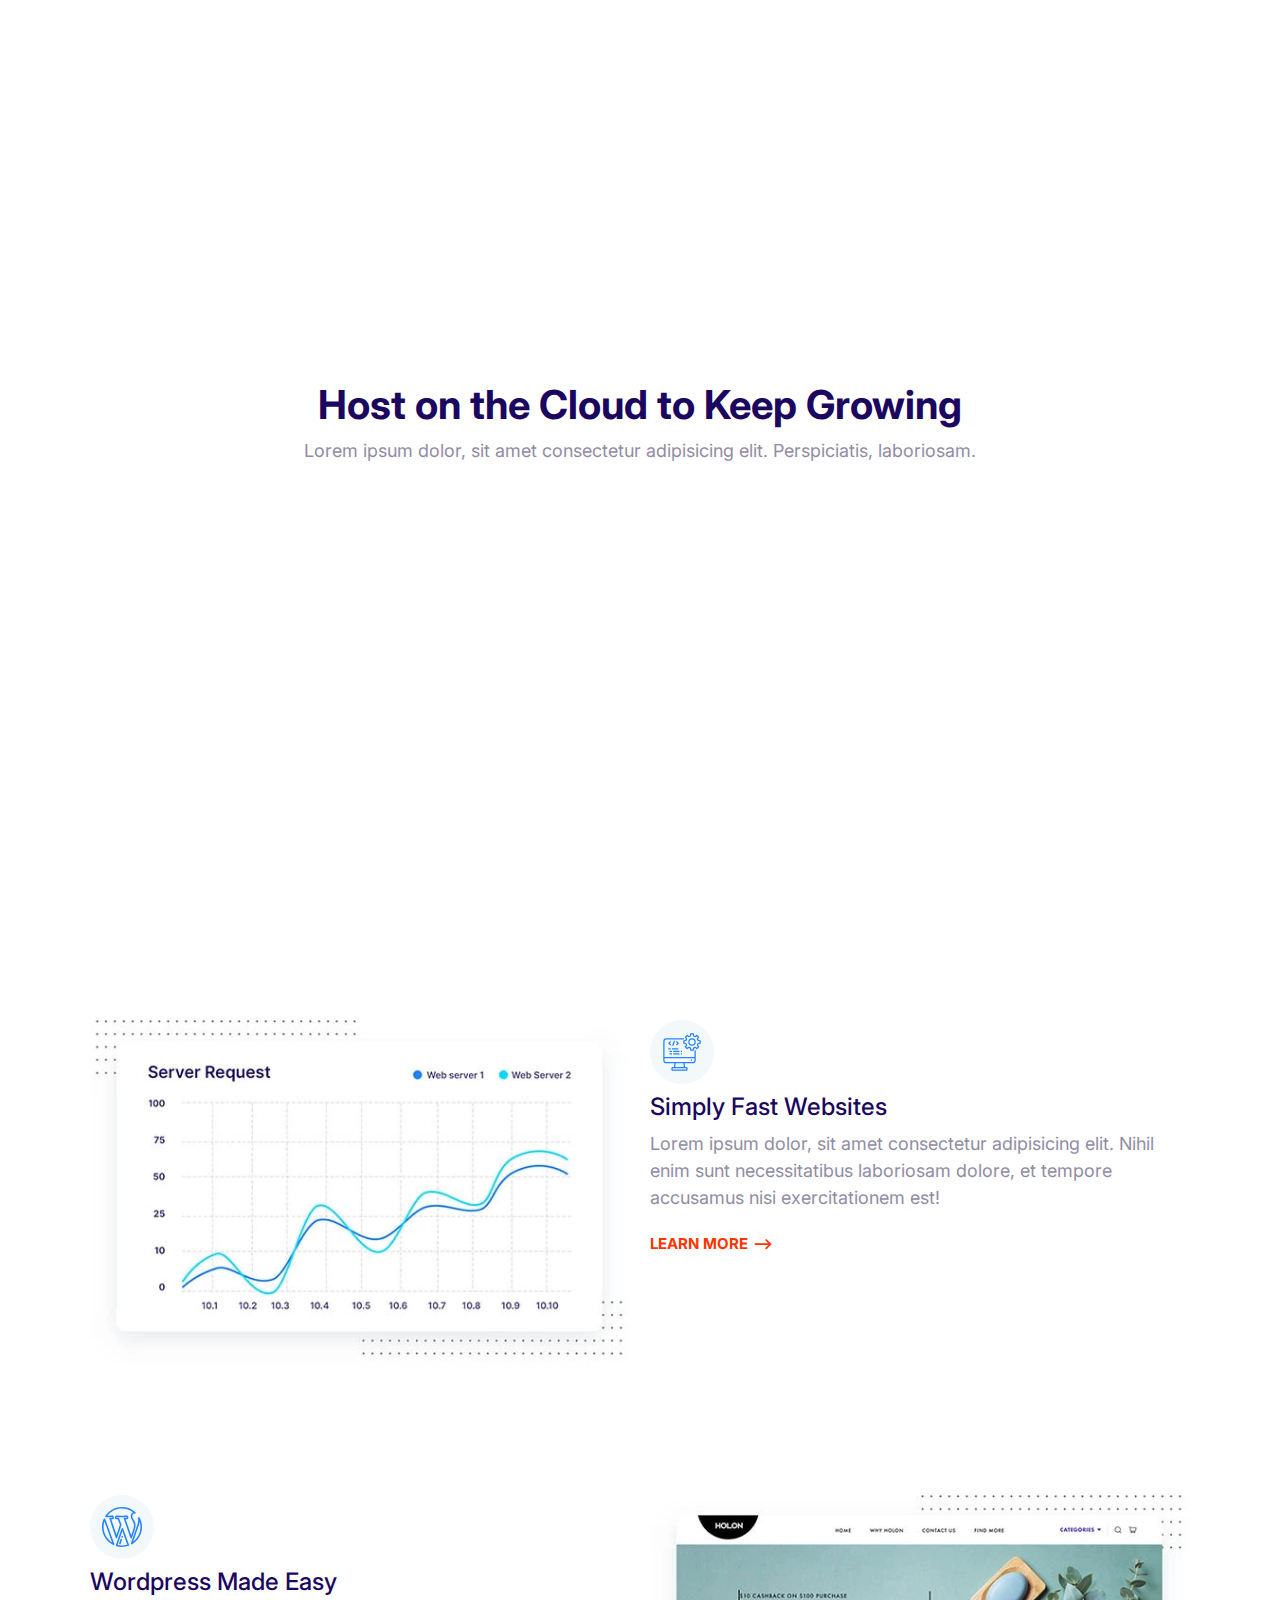
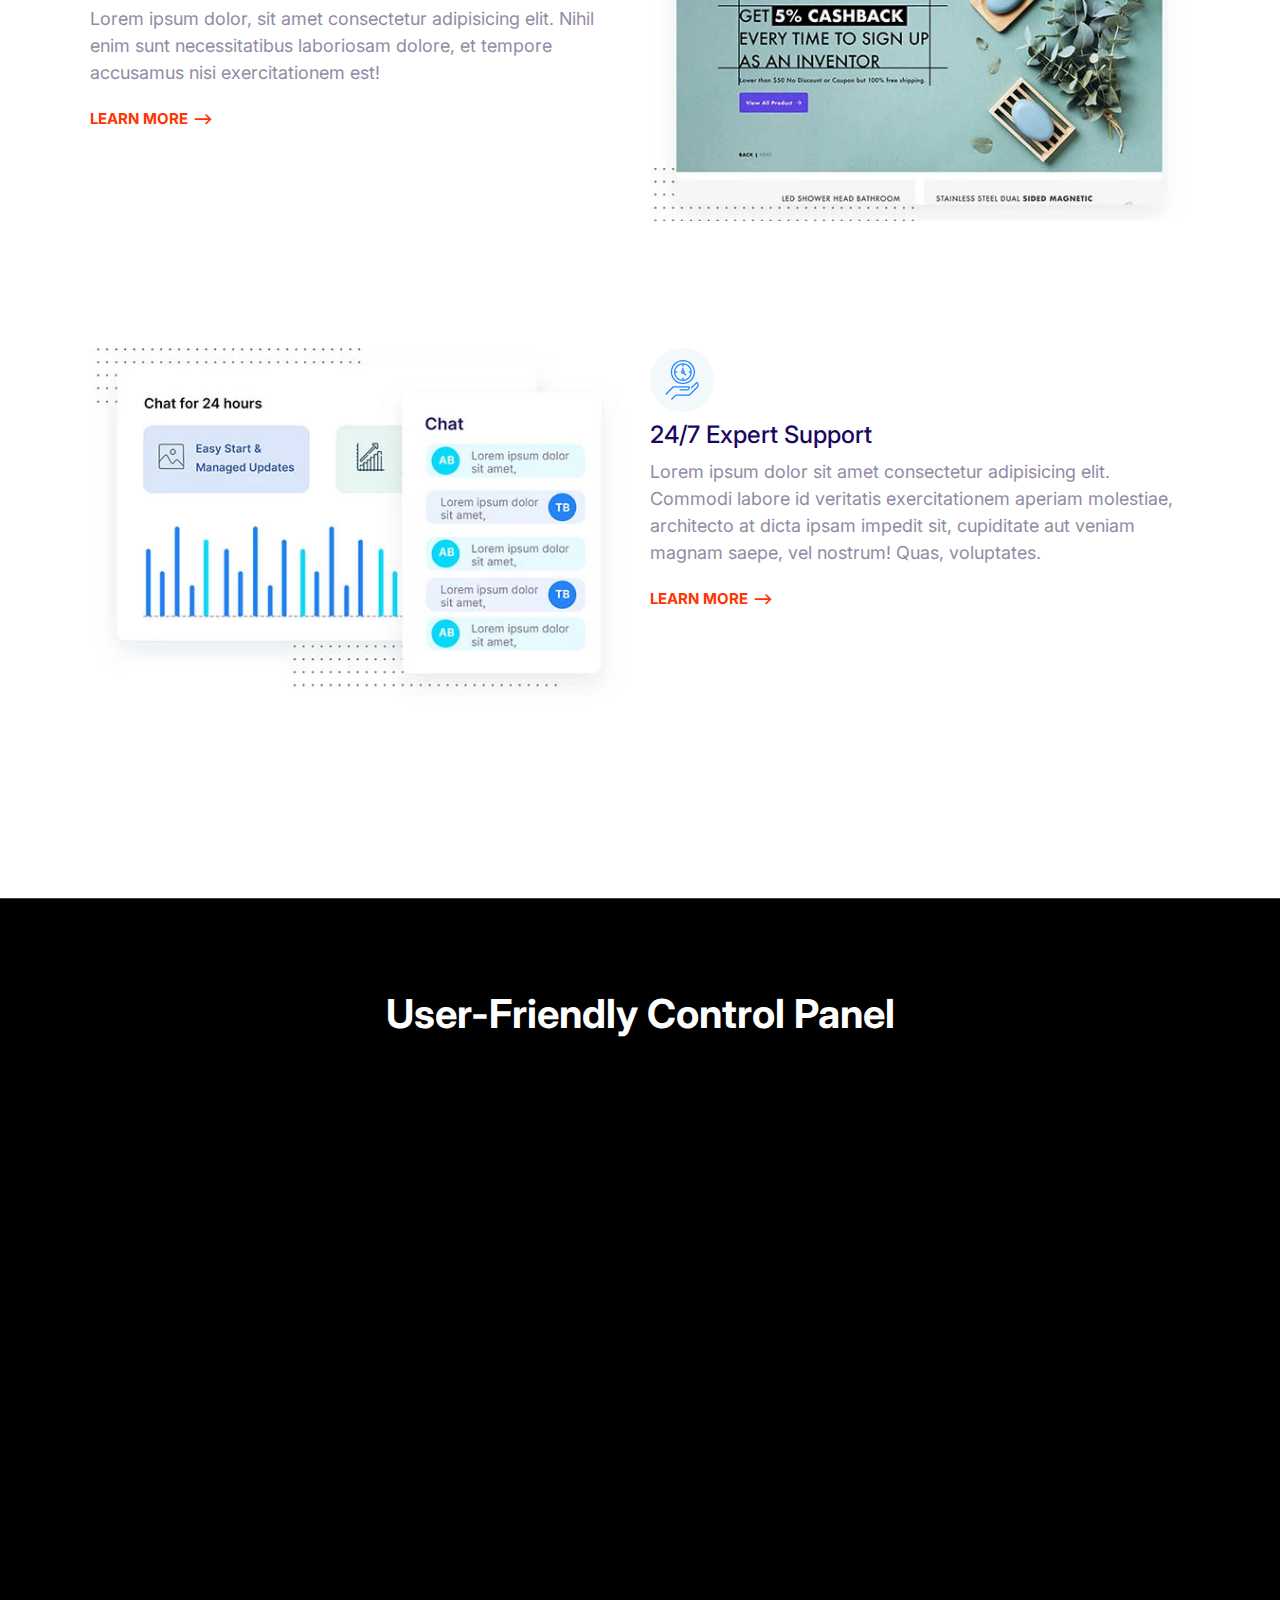
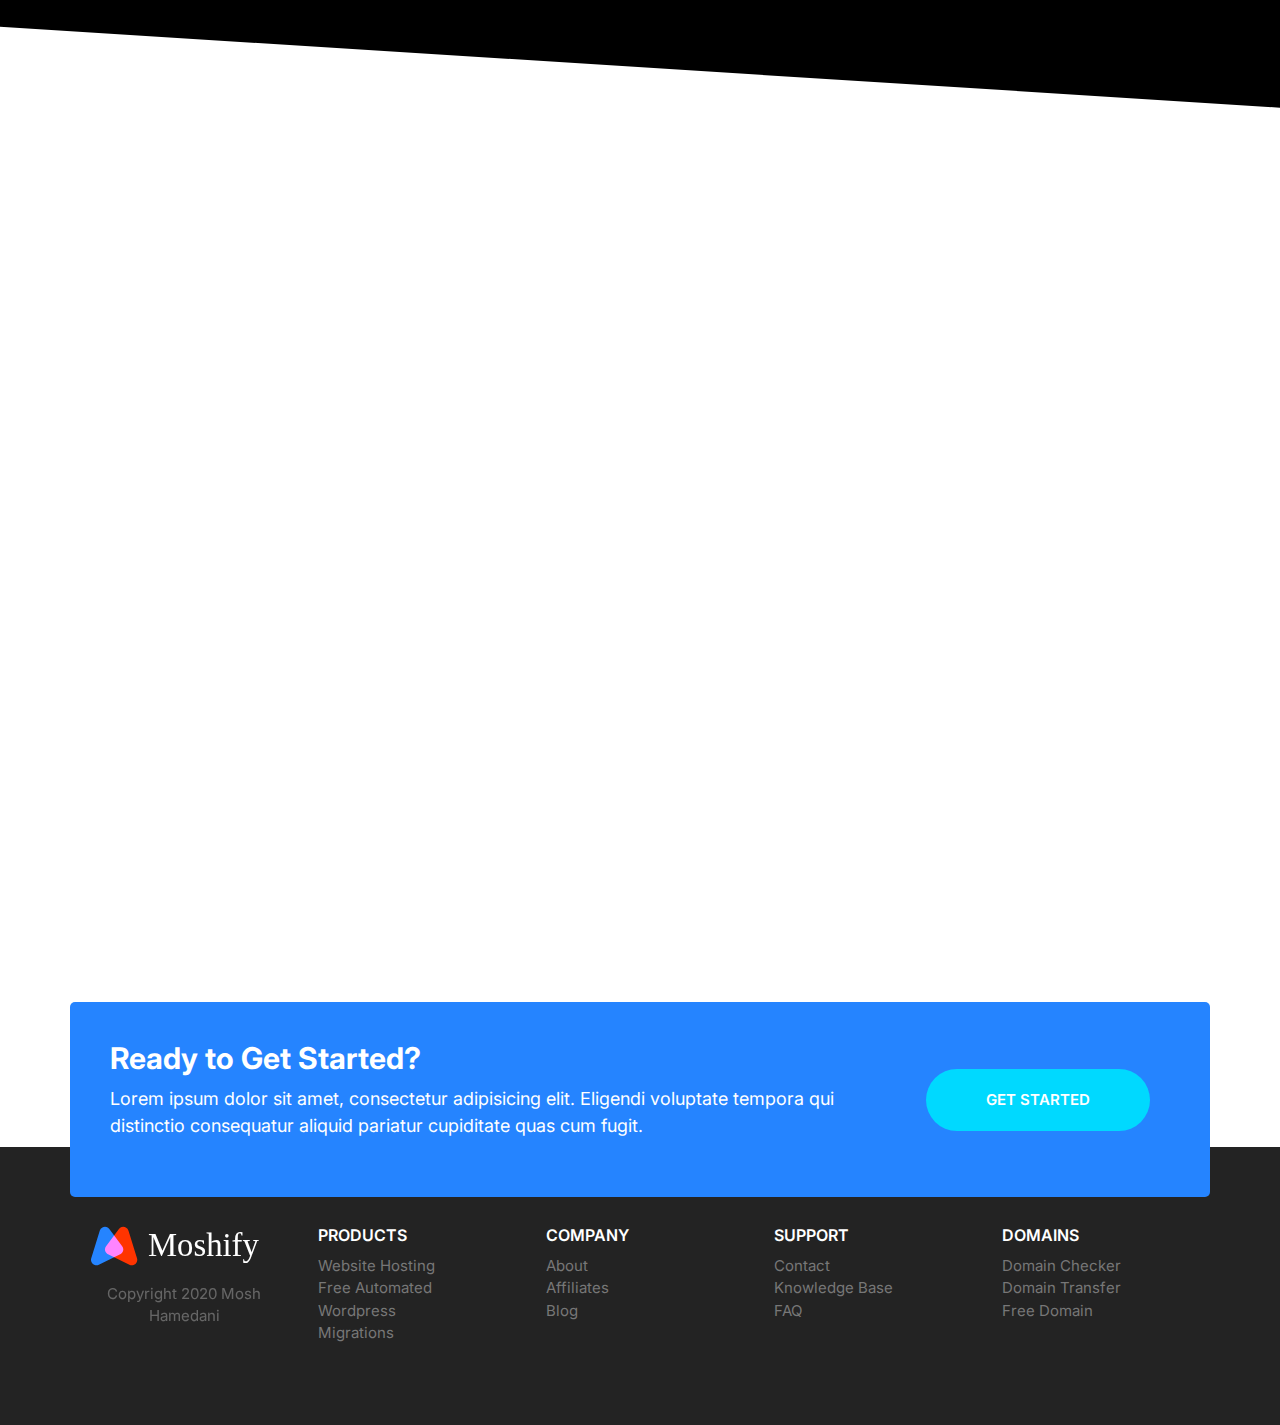
==== commit 32f2d9bc: "Add the AOS animations" ====
--- a/index.html
+++ b/index.html
@@ -13,8 +13,398 @@
     />
     <link rel="stylesheet" href="css/normalize.css" />
     <link rel="stylesheet" href="css/style.css" />
+    <link rel="stylesheet" href="https://unpkg.com/aos@next/dist/aos.css" />
   </head>
   <body>
+    <header>
+      <nav class="nav collapsible">
+        <a class="nav__brand" href="/"><img src="images/logo.svg" alt="" /></a>
+        <svg class="icon icon--white nav__toggler">
+          <use xlink:href="images/sprite.svg#menu"></use>
+        </svg>
+        <ul class="list nav__list collapsible__content">
+          <li class="nav__item"><a href="#">Hosting</a></li>
+          <li class="nav__item"><a href="#">VPS</a></li>
+          <li class="nav__item"><a href="#">Domain</a></li>
+          <li class="nav__item"><a href="#">Pricing</a></li>
+        </ul>
+      </nav>
+    </header>
+    <section class="block block--dark block--skewed-left hero">
+      <div class="container grid grid--1x2">
+        <header class="block__header hero__content">
+          <h1 data-aos="fade-right" class="block__heading">
+            Cloud Hosting for Pros
+          </h1>
+          <p class="hero__tagline">
+            Deploy your websites in less than 60 seconds.
+          </p>
+          <a href="" class="btn btn--accent btn--stretched">Get Started</a>
+        </header>
+        <picture data-aos="zoom-in">
+          <source
+            type="image/webp"
+            srcset="images/banner.webp 1x, images/banner@2x.webp 2x"
+          />
+          <source
+            type="image/png"
+            srcset="images/banner.png 1x, images/banner@2x.png 2x"
+          />
+          <img class="hero__image" src="images/banner.png" alt="" />
+        </picture>
+      </div>
+    </section>
+    <section data-aos="fade-up" class="block container block-domain">
+      <header class="block__header">
+        <h2>Starting at $9 per month</h2>
+        <p>
+          Lorem ipsum dolor sit amet consectetur adipisicing elit. Similique,
+          quaerat?
+        </p>
+      </header>
+      <div class="input-group">
+        <input
+          type="text"
+          class="input"
+          placeholder="Enter domain name here..."
+        />
+        <button class="btn btn--accent">
+          <svg class="icon icon--white">
+            <use xlink:href="images/sprite.svg#search"></use>
+          </svg>
+          Search
+        </button>
+      </div>
+      <ul class="list block-domain__prices">
+        <li><span class="badge badge--secondary">.com $9</span></li>
+        <li>.sg $10</li>
+        <li>.space $11</li>
+        <li>.info $14</li>
+        <li>.net $10</li>
+        <li>.xyz $10</li>
+      </ul>
+    </section>
+    <section data-aos="fade-up" class="block container block-plans">
+      <div class="grid grid--1x3">
+        <div class="plan">
+          <div class="card card--secondary">
+            <header class="card__header">
+              <h3 class="plan__name">Entry</h3>
+              <span class="plan__price">$14</span>
+              <span class="plan__billing-cycle">/month</span>
+              <span class="badge badge--secondary badge--small">10% OFF</span>
+              <span class="plan__description">Easy start on the cloud</span>
+            </header>
+            <div class="card__body">
+              <ul class="list list--tick">
+                <li class="list__item">Unlimited Websites</li>
+                <li class="list__item">Unlimited Bandwidth</li>
+                <li class="list__item">100 GB SSD Sotrage</li>
+                <li class="list__item">3 GB RAM</li>
+              </ul>
+              <button class="btn btn--outline btn--block">Buy Now</button>
+            </div>
+          </div>
+        </div>
+        <div class="plan plan--popular">
+          <div class="card card--primary">
+            <header class="card__header">
+              <h3 class="plan__name">Entry</h3>
+              <span class="plan__price">$14</span>
+              <span class="plan__billing-cycle">/month</span>
+              <span class="badge badge--primary badge--small">10% OFF</span>
+              <span class="plan__description">Easy start on the cloud</span>
+            </header>
+            <div class="card__body">
+              <ul class="list list--tick">
+                <li class="list__item">Unlimited Websites</li>
+                <li class="list__item">Unlimited Bandwidth</li>
+                <li class="list__item">100 GB SSD Sotrage</li>
+                <li class="list__item">3 GB RAM</li>
+              </ul>
+              <button class="btn btn--outline btn--block">Buy Now</button>
+            </div>
+          </div>
+        </div>
+        <div class="plan">
+          <div class="card card--secondary">
+            <header class="card__header">
+              <h3 class="plan__name">Entry</h3>
+              <span class="plan__price">$14</span>
+              <span class="plan__billing-cycle">/month</span>
+              <span class="badge badge--secondary badge--small">10% OFF</span>
+              <span class="plan__description">Easy start on the cloud</span>
+            </header>
+            <div class="card__body">
+              <ul class="list list--tick">
+                <li class="list__item">Unlimited Websites</li>
+                <li class="list__item">Unlimited Bandwidth</li>
+                <li class="list__item">100 GB SSD Sotrage</li>
+                <li class="list__item">3 GB RAM</li>
+              </ul>
+              <button class="btn btn--outline btn--block">Buy Now</button>
+            </div>
+          </div>
+        </div>
+      </div>
+    </section>
+    <section class="block container">
+      <header class="block__header">
+        <h2>Host on the Cloud to Keep Growing</h2>
+        <p>
+          Lorem ipsum dolor, sit amet consectetur adipisicing elit.
+          Perspiciatis, laboriosam.
+        </p>
+      </header>
+      <article class="grid grid--1x2 feature">
+        <div class="feature__content" data-aos="fade-right">
+          <span class="icon-container">
+            <svg class="icon icon--primary">
+              <use xlink:href="images/sprite.svg#easy"></use>
+            </svg>
+          </span>
+          <h3 class="feature__heading">Super Easy To Use</h3>
+          <p>
+            Lorem ipsum dolor, sit amet consectetur adipisicing elit. Nihil enim
+            sunt necessitatibus laboriosam dolore, et tempore accusamus nisi
+            exercitationem est!
+          </p>
+          <a href="#" class="link-arrow">Learn More</a>
+        </div>
+        <picture data-aos="zoom-in-left">
+          <source
+            type="image/webp"
+            srcset="images/easy.webp 1x, images/easy@2x.webp 2x"
+          />
+          <source
+            type="image/jpg"
+            srcset="images/easy.jpg 1x, images/easy@2x.jpg 2x"
+          />
+          <img class="feature__image" src="images/easy@2x.jpg" alt="" />
+        </picture>
+      </article>
+
+      <article class="grid grid--1x2 feature">
+        <div class="feature__content">
+          <span class="icon-container">
+            <svg class="icon icon--primary">
+              <use xlink:href="images/sprite.svg#computer"></use>
+            </svg>
+          </span>
+          <h3 class="feature__heading">Simply Fast Websites</h3>
+          <p>
+            Lorem ipsum dolor, sit amet consectetur adipisicing elit. Nihil enim
+            sunt necessitatibus laboriosam dolore, et tempore accusamus nisi
+            exercitationem est!
+          </p>
+          <a href="#" class="link-arrow">Learn More</a>
+        </div>
+        <picture>
+          <source
+            type="image/webp"
+            srcset="images/fast.webp 1x, images/fast@2x.webp 2x"
+          />
+          <source
+            type="image/jpg"
+            srcset="images/fast.jpg 1x, images/fast@2x.jpg 2x"
+          />
+          <img class="feature__image" src="images/fast@2x.jpg" alt="" />
+        </picture>
+      </article>
+
+      <article class="grid grid--1x2 feature">
+        <div class="feature__content">
+          <span class="icon-container">
+            <svg class="icon icon--primary">
+              <use xlink:href="images/sprite.svg#wordpress"></use>
+            </svg>
+          </span>
+          <h3 class="feature__heading">Wordpress Made Easy</h3>
+          <p>
+            Lorem ipsum dolor, sit amet consectetur adipisicing elit. Nihil enim
+            sunt necessitatibus laboriosam dolore, et tempore accusamus nisi
+            exercitationem est!
+          </p>
+          <a href="#" class="link-arrow">Learn More</a>
+        </div>
+        <picture>
+          <source
+            type="image/webp"
+            srcset="images/wordpress.webp 1x, images/wordpress@2x.webp 2x"
+          />
+          <source
+            type="image/jpg"
+            srcset="images/wordpress.jpg 1x, images/wordpress@2x.jpg 2x"
+          />
+          <img class="feature__image" src="images/wordpress@2x.jpg" alt="" />
+        </picture>
+      </article>
+      <article class="grid grid--1x2 feature">
+        <div class="feature__content">
+          <span class="icon-container">
+            <svg class="icon icon--primary">
+              <use xlink:href="images/sprite.svg#clock"></use>
+            </svg>
+          </span>
+          <h3 class="feature__heading">24/7 Expert Support</h3>
+          <p>
+            Lorem ipsum dolor sit amet consectetur adipisicing elit. Commodi
+            labore id veritatis exercitationem aperiam molestiae, architecto at
+            dicta ipsam impedit sit, cupiditate aut veniam magnam saepe, vel
+            nostrum! Quas, voluptates.
+          </p>
+          <a href="#" class="link-arrow">Learn More</a>
+        </div>
+        <picture>
+          <source
+            type="image/webp"
+            srcset="images/support.webp 1x, images/support@2x.webp 2x"
+          />
+          <source
+            type="image/jpg"
+            srcset="images/support.jpg 1x, images/support@2x.jpg 2x"
+          />
+          <img class="feature__image" src="images/support@2x.jpg" alt="" />
+        </picture>
+      </article>
+    </section>
+
+    <section class="block block--dark block--skewed-right block-showcase">
+      <header class="block__header">
+        <h2>User-Friendly Control Panel</h2>
+      </header>
+
+      <div class="container grid grid--1x2">
+        <picture data-aos="fade-right" class="block-showcase__image">
+          <source
+            type="image/webp"
+            srcset="images/ipad.webp 1x, images/ipad@2x.webp 2x"
+          />
+          <source
+            type="image/png"
+            srcset="images/ipad.png 1x, images/ipad@2x.png 2x"
+          />
+          <img src="images/ipad.png" alt="" />
+        </picture>
+
+        <ul data-aos="fade-up" class="list">
+          <li>
+            <div class="media">
+              <div class="media__image">
+                <svg class="icon icon--primary">
+                  <use xlink:href="images/sprite.svg#snap"></use>
+                </svg>
+              </div>
+              <div class="media__body">
+                <h3 class="media__title">Easy Start & Managed Updates</h3>
+                <p>
+                  Our cloud plans include easy onboarding for new and existing
+                  sites and managed WordPress and WooCommerce auto-updates.
+                </p>
+              </div>
+            </div>
+          </li>
+
+          <li>
+            <div class="media">
+              <div class="media__image">
+                <svg class="icon icon--primary">
+                  <use xlink:href="images/sprite.svg#growth"></use>
+                </svg>
+              </div>
+              <div class="media__body">
+                <h3 class="media__title">Staging, GIT & WP-CLI</h3>
+                <p>
+                  Our cloud plans include easy onboarding for new and existing
+                  sites and managed WordPress and WooCommerce auto-updates.
+                </p>
+              </div>
+            </div>
+          </li>
+
+          <li>
+            <div class="media">
+              <div class="media__image">
+                <svg class="icon icon--primary">
+                  <use xlink:href="images/sprite.svg#wordpress"></use>
+                </svg>
+              </div>
+              <div class="media__body">
+                <h3 class="media__title">Dynamic Caching & More</h3>
+                <p>
+                  Lorem ipsum dolor sit amet consectetur adipisicing elit.
+                  Veniam quisquam, ex nostrum vero voluptates dicta excepturi
+                  vel perspiciatis consequuntur ab.
+                </p>
+              </div>
+            </div>
+          </li>
+        </ul>
+      </div>
+    </section>
+
+    <section data-aos="zoom-in" class="block">
+      <header class="block__header">
+        <h2>What our Customers are Saying</h2>
+        <p>
+          Lorem ipsum dolor sit amet, consectetur adipisicing elit. Aut, ipsam.
+        </p>
+      </header>
+      <div class="container">
+        <div class="card testimonial">
+          <div class="grid grid--1x2">
+            <div class="testimonial__image">
+              <img
+                src="images/testimonial.jpg"
+                alt="A happy, smiling customer"
+              />
+              <span class="icon-container icon-container--accent">
+                <svg class="icon icon--white icon--small">
+                  <use xlink:href="images/sprite.svg#quotes"></use>
+                </svg>
+              </span>
+            </div>
+            <blockquote class="quote">
+              <p class="quote__text">
+                Lorem, ipsum dolor sit amet consectetur adipisicing elit.
+                Incidunt optio officiis dolore earum error eaque perferendis
+                laudantium sed praesentium dolorum.
+              </p>
+              <footer>
+                <div class="media">
+                  <div class="media__image">
+                    <svg class="icon icon--primary quote__line">
+                      <use xlink:href="images/sprite.svg#line"></use>
+                    </svg>
+                  </div>
+                  <div class="media__body">
+                    <h3 class="media__title quote__author">John Smith</h3>
+                    <p class="quote__organization">ABC Company</p>
+                  </div>
+                </div>
+              </footer>
+            </blockquote>
+          </div>
+        </div>
+      </div>
+    </section>
+
+    <div class="container">
+      <div class="callout callout--primary callout-signup">
+        <div class="grid grid--1x2">
+          <div class="callout__content">
+            <h2 class="callout__heading">Ready to Get Started?</h2>
+            <p>
+              Lorem ipsum dolor sit amet, consectetur adipisicing elit. Eligendi
+              voluptate tempora qui distinctio consequatur aliquid pariatur
+              cupiditate quas cum fugit.
+            </p>
+          </div>
+          <a href="#" class="btn btn--secondary btn--stretched">Get Started</a>
+        </div>
+      </div>
+    </div>
+
     <footer class="block block--dark footer">
       <div class="container grid footer__sections">
         <section class="collapsible collapsible--expanded footer__section">
@@ -83,7 +473,10 @@
         </section>
       </div>
     </footer>
-
     <script src="js/main.js"></script>
+    <script src="https://unpkg.com/aos@next/dist/aos.js"></script>
+    <script>
+      AOS.init();
+    </script>
   </body>
 </html>
--- a/css/style.css
+++ b/css/style.css
@@ -212,7 +212,7 @@
   font-size: 1.8rem;
   font-weight: 600;
   margin: 1rem 0;
-  padding: 2rem 3rem;
+  padding: 2rem 4vw;
   outline: 0;
   text-align: center;
   text-transform: uppercase;
@@ -305,6 +305,7 @@
   border: 0;
   flex-grow: 1;
   padding: 1.5rem 2rem;
+  width: 0;
 }
 
 .input-group .btn {
@@ -764,8 +765,9 @@
 }
 
 .block-domain__prices {
+  color: var(--heading-color);
   display: grid;
-  grid-template-columns: repeat(3, 1fr);
+  grid-template-columns: repeat(2, 1fr);
   grid-template-rows: repeat(2, 6rem);
   font-size: 2rem;
   font-weight: 600;
@@ -916,3 +918,8 @@
     font-size: 1.6rem;
   }
 }
+
+/* Sign-up Callout */
+.callout-signup {
+  transform: translateY(5rem);
+}
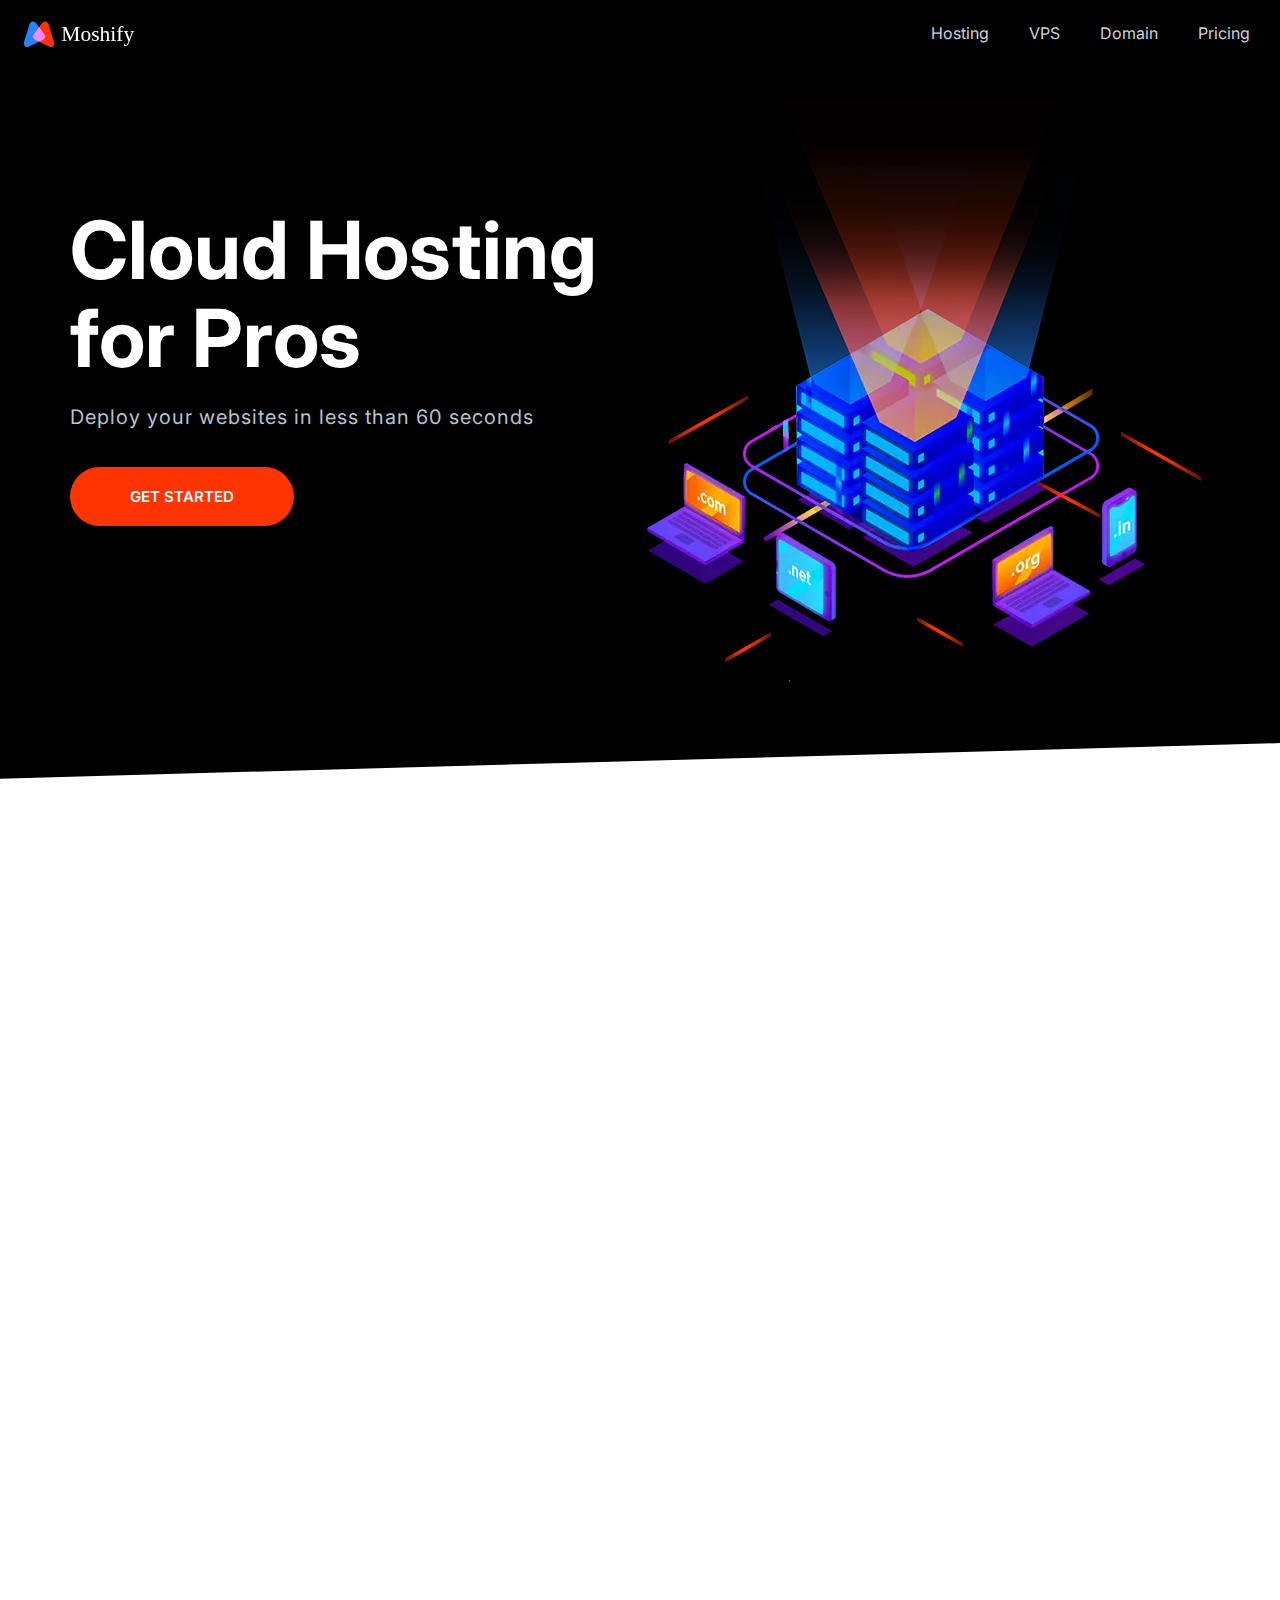
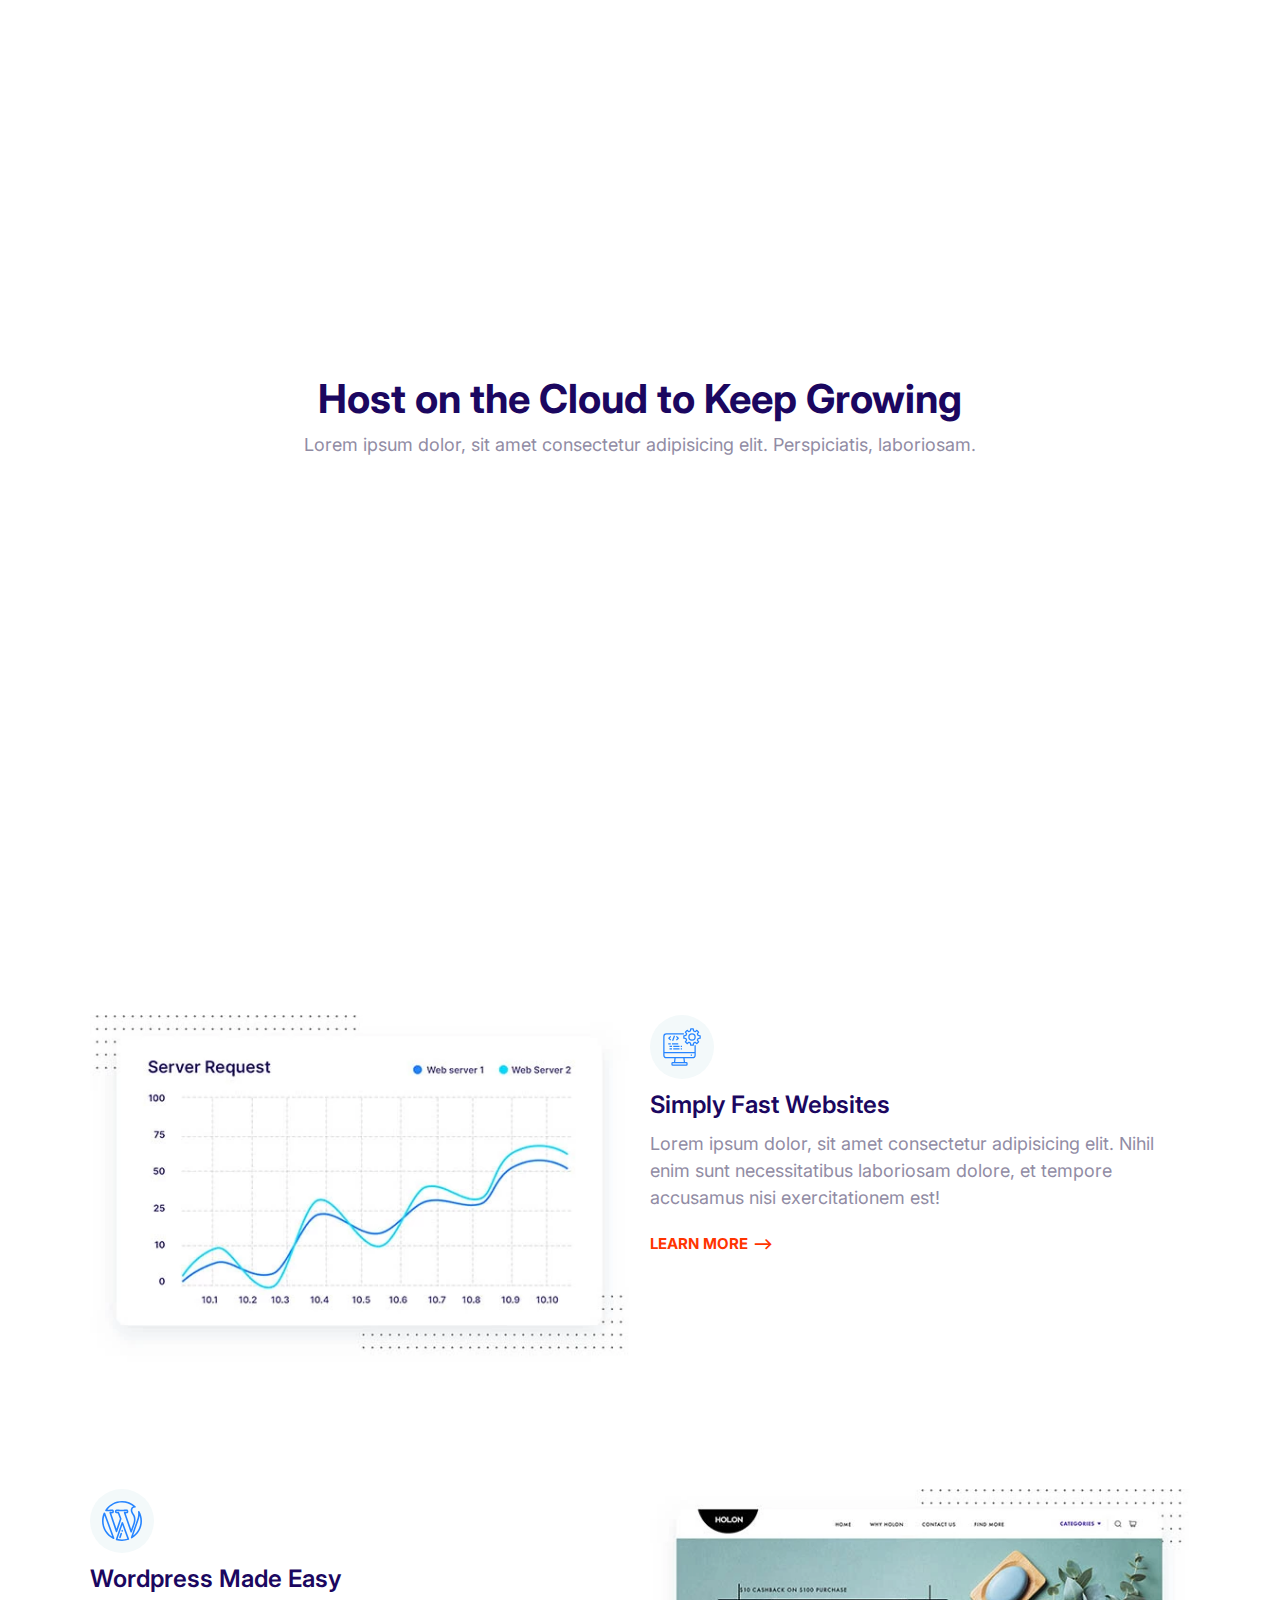
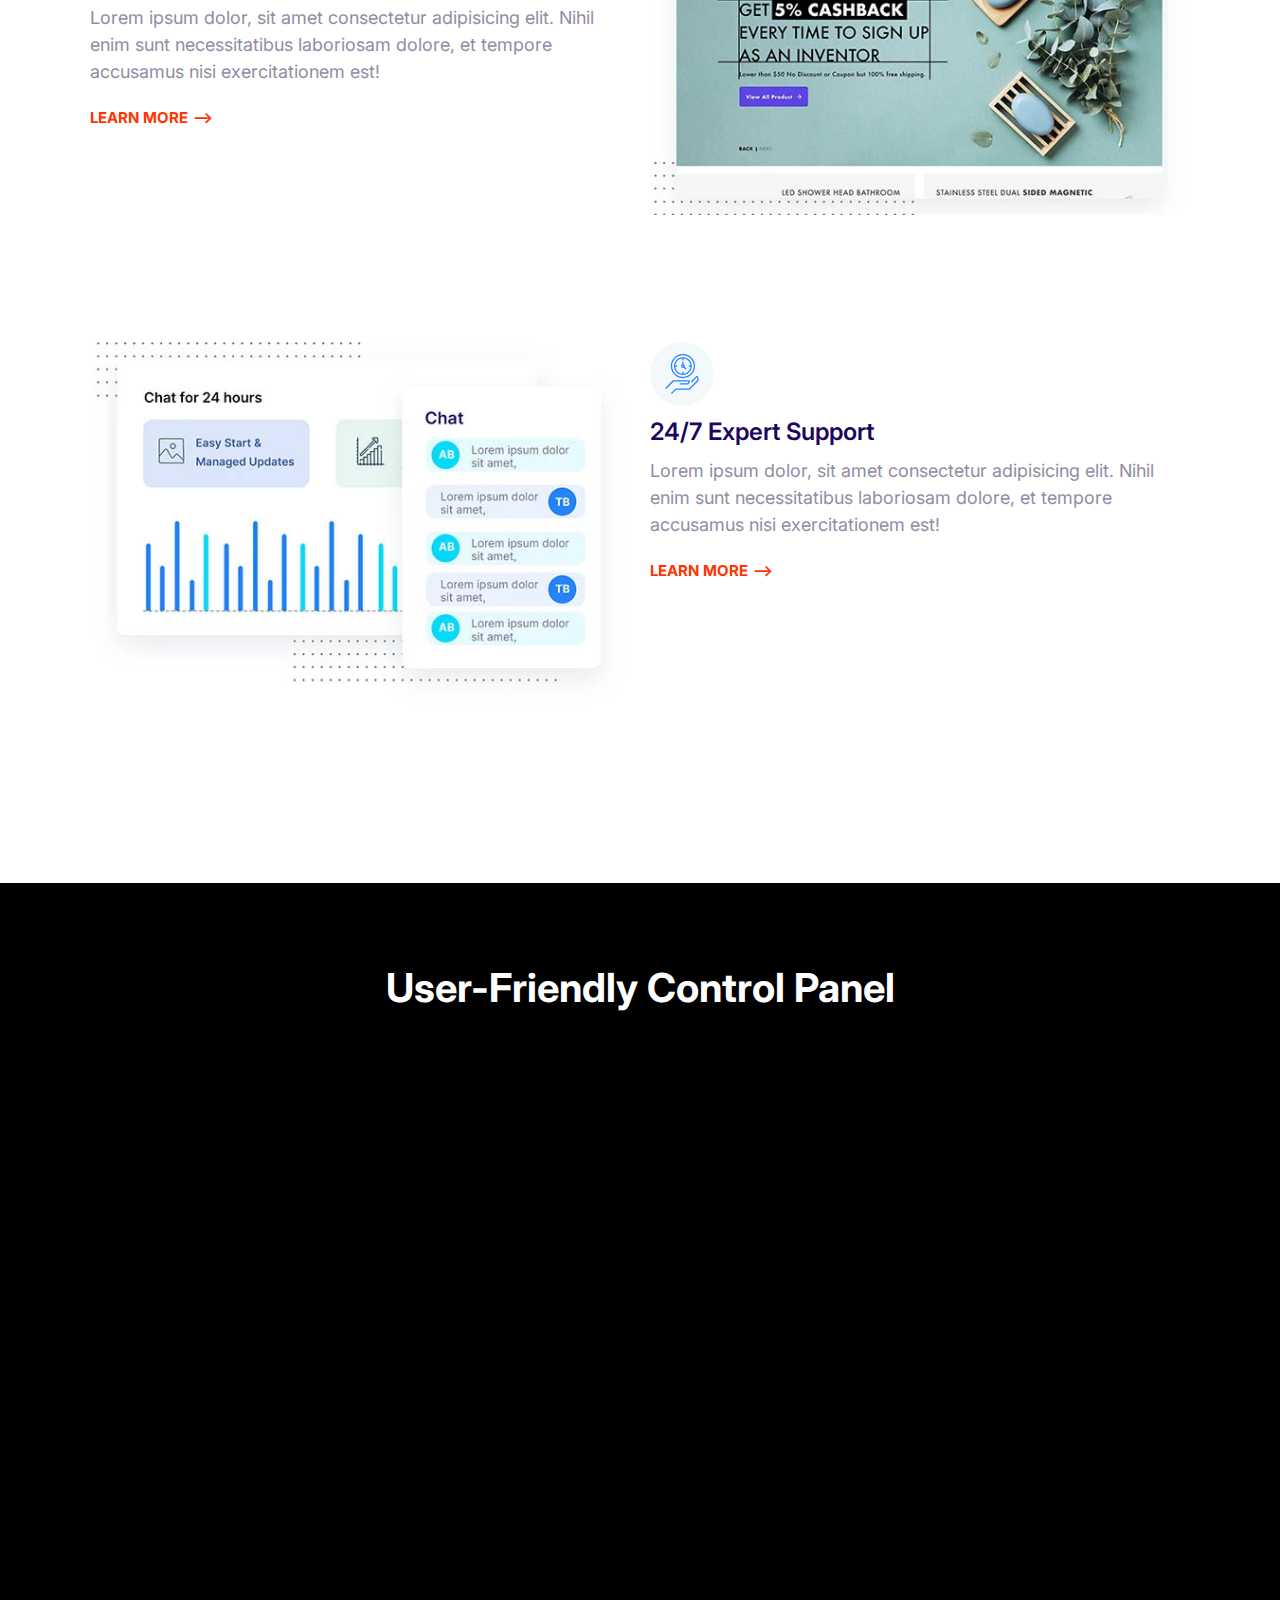
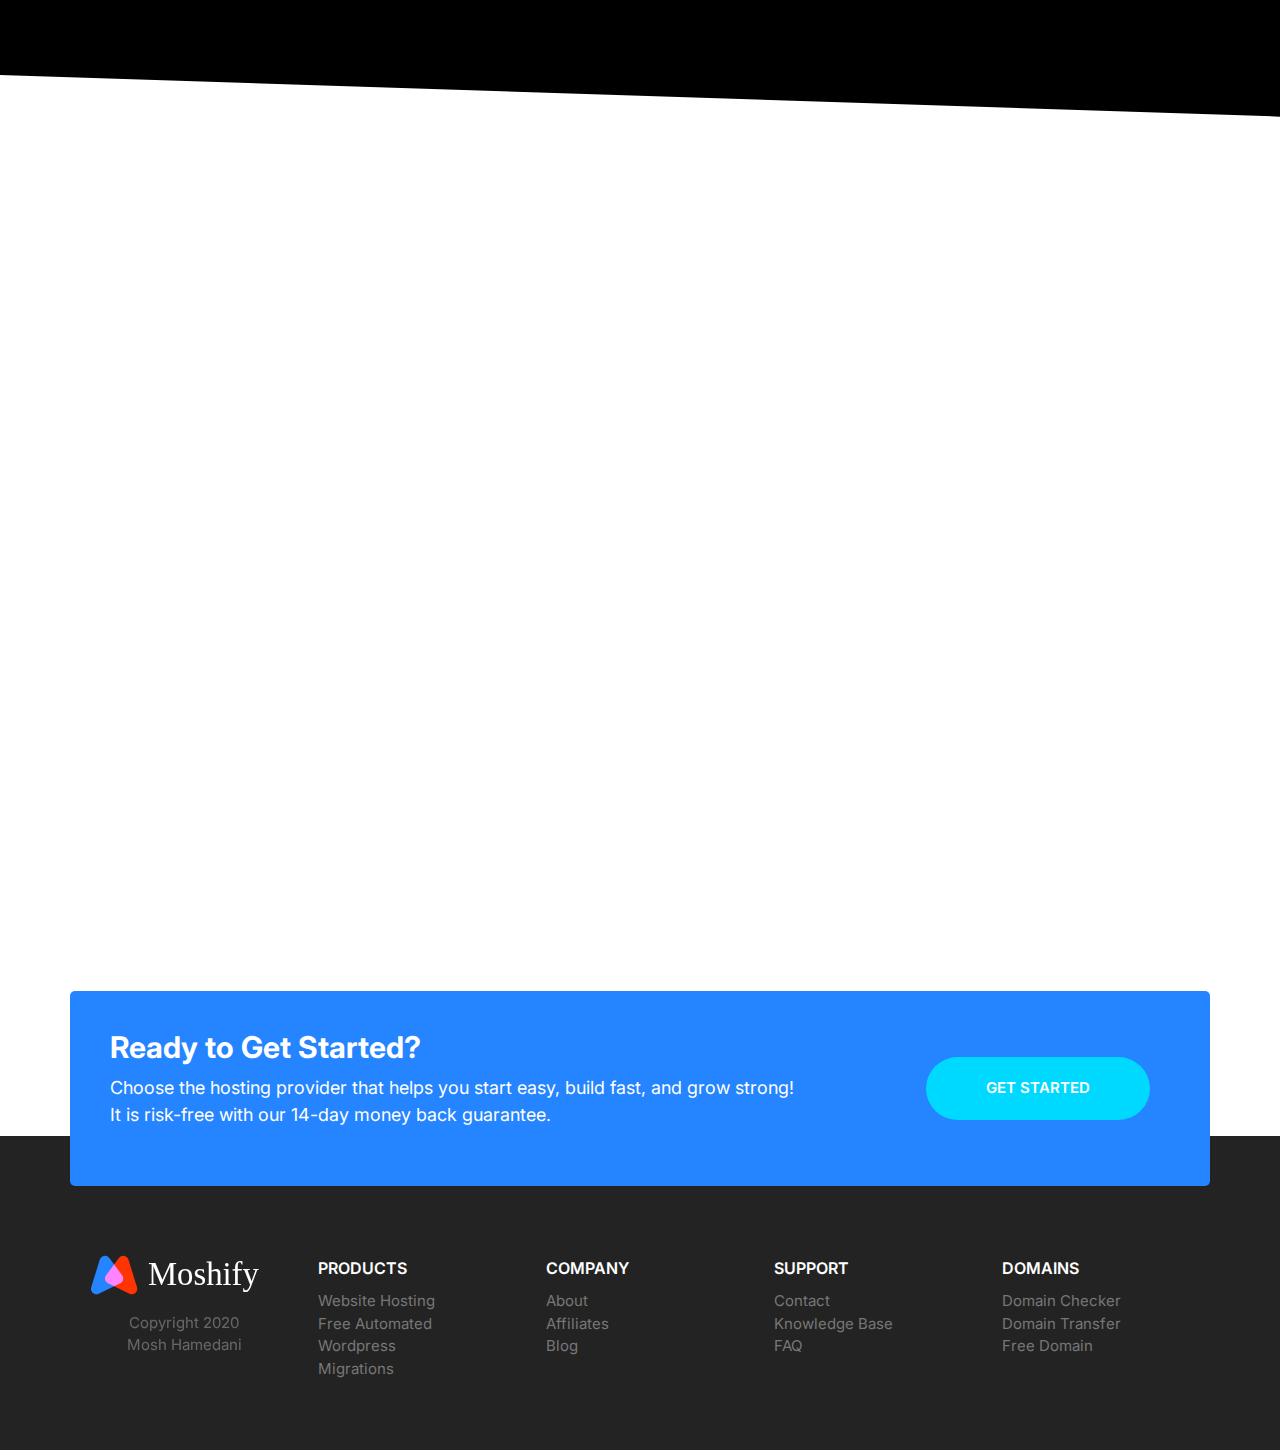
==== commit 713ff3f5: "Make final changes" ====
--- a/index.html
+++ b/index.html
@@ -4,7 +4,22 @@
     <meta charset="UTF-8" />
     <meta http-equiv="X-UA-Compatible" content="IE=edge" />
     <meta name="viewport" content="width=device-width, initial-scale=1.0" />
-    <title>Document</title>
+    <title>Moshify - Go Online For Just $9</title>
+    <meta
+      name="description"
+      content="Deploy your websites in less than 60 seconds"
+    />
+    <meta
+      property="og:title"
+      content="Moshify - Deploy your websites in less than 60 seconds."
+    />
+<meta
+      property="og:description"
+      content="Moshify is an imaginary cloud hosting company. It's designed to teach people how to build modern websites using HTML5 and CSS3. To learn how to build this website from scratch, get the Ultimate HTML and CSS course on codewithmosh.com."
+    />
+    <meta property="og:type" content="website" />
+    <meta property="og:image" content="http://" />
+    <meta property="og:url" content="https://moshified.com" />
     <link rel="preconnect" href="https://fonts.googleapis.com" />
     <link rel="preconnect" href="https://fonts.gstatic.com" crossorigin />
     <link
@@ -37,7 +52,7 @@
             Cloud Hosting for Pros
           </h1>
           <p class="hero__tagline">
-            Deploy your websites in less than 60 seconds.
+            Deploy your websites in less than 60 seconds
           </p>
           <a href="" class="btn btn--accent btn--stretched">Get Started</a>
         </header>
@@ -93,7 +108,27 @@
               <span class="plan__price">$14</span>
               <span class="plan__billing-cycle">/month</span>
               <span class="badge badge--secondary badge--small">10% OFF</span>
-              <span class="plan__description">Easy start on the cloud</span>
+              <span class="plan__description">Easy Start on the Cloud</span>
+            </header>
+            <div class="card__body">
+              <ul class="list list--tick">
+                <li class="list__item">Unlimited Websites</li>
+                <li class="list__item">Unlimited Bandwidth</li>
+                <li class="list__item">100 GB SSD Storage</li>
+                <li class="list__item">3 GB RAM</li>
+              </ul>
+              <button class="btn btn--outline btn--block">Buy Now</button>
+            </div>
+          </div>
+        </div>
+        <div class="plan plan--popular">
+          <div class="card card--primary">
+            <header class="card__header">
+              <h3 class="plan__name">Business</h3>
+              <span class="plan__price">$24</span>
+              <span class="plan__billing-cycle">/month</span>
+              <span class="badge badge--primary badge--small">20% OFF</span>
+              <span class="plan__description">Optimal Cloud Experience</span>
             </header>
             <div class="card__body">
               <ul class="list list--tick">
@@ -101,26 +136,7 @@
                 <li class="list__item">Unlimited Bandwidth</li>
                 <li class="list__item">100 GB SSD Sotrage</li>
                 <li class="list__item">3 GB RAM</li>
-              </ul>
-              <button class="btn btn--outline btn--block">Buy Now</button>
-            </div>
-          </div>
-        </div>
-        <div class="plan plan--popular">
-          <div class="card card--primary">
-            <header class="card__header">
-              <h3 class="plan__name">Entry</h3>
-              <span class="plan__price">$14</span>
-              <span class="plan__billing-cycle">/month</span>
-              <span class="badge badge--primary badge--small">10% OFF</span>
-              <span class="plan__description">Easy start on the cloud</span>
-            </header>
-            <div class="card__body">
-              <ul class="list list--tick">
-                <li class="list__item">Unlimited Websites</li>
-                <li class="list__item">Unlimited Bandwidth</li>
-                <li class="list__item">100 GB SSD Sotrage</li>
-                <li class="list__item">3 GB RAM</li>
+                <li class="list__item">2 CPU Cores</li>
               </ul>
               <button class="btn btn--outline btn--block">Buy Now</button>
             </div>
@@ -129,8 +145,8 @@
         <div class="plan">
           <div class="card card--secondary">
             <header class="card__header">
-              <h3 class="plan__name">Entry</h3>
-              <span class="plan__price">$14</span>
+              <h3 class="plan__name">Business Plus</h3>
+              <span class="plan__price">$54</span>
               <span class="plan__billing-cycle">/month</span>
               <span class="badge badge--secondary badge--small">10% OFF</span>
               <span class="plan__description">Easy start on the cloud</span>
@@ -248,10 +264,9 @@
           </span>
           <h3 class="feature__heading">24/7 Expert Support</h3>
           <p>
-            Lorem ipsum dolor sit amet consectetur adipisicing elit. Commodi
-            labore id veritatis exercitationem aperiam molestiae, architecto at
-            dicta ipsam impedit sit, cupiditate aut veniam magnam saepe, vel
-            nostrum! Quas, voluptates.
+            Lorem ipsum dolor, sit amet consectetur adipisicing elit. Nihil enim
+            sunt necessitatibus laboriosam dolore, et tempore accusamus nisi
+            exercitationem est!
           </p>
           <a href="#" class="link-arrow">Learn More</a>
         </div>
@@ -395,9 +410,7 @@
           <div class="callout__content">
             <h2 class="callout__heading">Ready to Get Started?</h2>
             <p>
-              Lorem ipsum dolor sit amet, consectetur adipisicing elit. Eligendi
-              voluptate tempora qui distinctio consequatur aliquid pariatur
-              cupiditate quas cum fugit.
+              Choose the hosting provider that helps you start easy, build fast, and grow strong! It is risk-free with our 14-day money back guarantee.
             </p>
           </div>
           <a href="#" class="btn btn--secondary btn--stretched">Get Started</a>
@@ -408,12 +421,12 @@
     <footer class="block block--dark footer">
       <div class="container grid footer__sections">
         <section class="collapsible collapsible--expanded footer__section">
-          <header class="collapsible__header">
+          <div class="collapsible__header">
             <h2 class="collapsible__heading footer__heading">Products</h2>
             <svg class="icon icon--white collapsible__chevron">
               <use xlink:href="images/sprite.svg#chevron"></use>
             </svg>
-          </header>
+          </div>
           <div class="collapsible__content">
             <ul class="list">
               <li><a href="#">Website Hosting</a></li>
@@ -423,12 +436,12 @@
           </div>
         </section>
         <section class="collapsible footer__section">
-          <header class="collapsible__header">
+          <div class="collapsible__header">
             <h2 class="collapsible__heading footer__heading">Company</h2>
             <svg class="icon icon--white collapsible__chevron">
               <use xlink:href="images/sprite.svg#chevron"></use>
             </svg>
-          </header>
+          </div>
           <div class="collapsible__content">
             <ul class="list">
               <li><a href="#">About</a></li>
@@ -438,12 +451,12 @@
           </div>
         </section>
         <section class="collapsible footer__section">
-          <header class="collapsible__header">
+          <div class="collapsible__header">
             <h2 class="collapsible__heading footer__heading">Support</h2>
             <svg class="icon icon--white collapsible__chevron">
               <use xlink:href="images/sprite.svg#chevron"></use>
             </svg>
-          </header>
+          </div>
           <div class="collapsible__content">
             <ul class="list">
               <li><a href="#">Contact</a></li>
@@ -453,12 +466,12 @@
           </div>
         </section>
         <section class="collapsible footer__section">
-          <header class="collapsible__header">
+          <div class="collapsible__header">
             <h2 class="collapsible__heading footer__heading">Domains</h2>
             <svg class="icon icon--white collapsible__chevron">
               <use xlink:href="images/sprite.svg#chevron"></use>
             </svg>
-          </header>
+          </div>
           <div class="collapsible__content">
             <ul class="list">
               <li><a href="#">Domain Checker</a></li>
@@ -467,10 +480,10 @@
             </ul>
           </div>
         </section>
-        <section class="footer__brand">
+        <div class="footer__brand">
           <img src="images/logo.svg" alt="" />
-          <p class="footer__copyright">Copyright 2020 Mosh Hamedani</p>
-        </section>
+          <p class="footer__copyright">Copyright 2020 <div class="website__creator">Mosh Hamedani</div></p>
+        </div>
       </div>
     </footer>
     <script src="js/main.js"></script>
--- a/css/style.css
+++ b/css/style.css
@@ -26,6 +26,10 @@
   font-size: 62.5%;
 }
 
+img {
+  width: 100%;
+}
+
 body {
   color: var(--body-color);
   font-family: Inter, Arial, Helvetica, sans-serif;
@@ -42,7 +46,7 @@
 }
 
 h1 {
-  font-size: 7rem;
+  font-size: 6rem;
 }
 
 h2 {
@@ -50,8 +54,9 @@
 }
 
 h3 {
-  font-size: 3rem;
-  font-weight: 500;
+  font-size: 2.8rem;
+  font-weight: 600;
+  line-height: 1.3;
 }
 
 p {
@@ -241,7 +246,7 @@
 }
 
 .btn--secondary:hover {
-  background: #00c8eb;
+  background: #05cdf0;
 }
 
 .btn--accent {
@@ -328,7 +333,7 @@
 
 .card__header,
 .card__body {
-  padding: 2rem 3rem;
+  padding: 2rem 7%;
 }
 
 .card--primary .card__header {
@@ -356,18 +361,18 @@
 }
 
 .plan__name {
-  color: #fff;
+  color: white;
   font-size: 2.4rem;
   font-weight: 500;
   margin: 0;
 }
 
 .plan__price {
-  font-size: 6rem;
+  font-size: 5rem;
 }
 
 .plan__billing-cycle {
-  font-size: 2.4rem;
+  font-size: 2rem;
   font-weight: 300;
   margin-right: 1rem;
   opacity: 0.8;
@@ -382,10 +387,6 @@
 
 .plan .list__item {
   margin-bottom: 2rem;
-}
-
-.plan--popular {
-  transform: scale(1.1);
 }
 
 .plan--popular .card__header {
@@ -410,6 +411,10 @@
 }
 
 @media screen and (min-width: 1024px) {
+  .plan--popular {
+    transform: scale(1.1);
+  }
+
   .plan__name {
     font-size: 1.4rem;
   }
@@ -435,7 +440,7 @@
 }
 
 .media__title {
-  margin: 0;
+  margin-top: 0;
 }
 
 .media__body {
@@ -464,17 +469,16 @@
 }
 
 .quote__author {
-  font-size: 3rem;
+  font-size: 2rem;
   font-style: normal;
   font-weight: 500;
-  margin-top: 0;
+  margin-bottom: 0;
 }
 
 .quote__organization {
   color: var(--heading-color);
-  font-size: 2rem;
+  font-size: 1.5rem;
   font-style: normal;
-  font-weight: 100;
   opacity: 0.4;
 }
 
@@ -521,13 +525,14 @@
   padding: 3rem;
 }
 
+.testimonial .quote {
+  margin: 2rem 0;
+  font-size: 110%;
+}
+
 .testimonial__image {
   position: relative;
   margin: 0 3rem;
-}
-
-.testimonial__image > img {
-  width: 100%;
 }
 
 .testimonial__image > .icon-container {
@@ -541,14 +546,10 @@
     margin: 0;
   }
 
-  .testimonial .quote,
-  .testimonial .quote__author {
-    font-size: 2.4rem;
-  }
-
   .testimonial .quote {
-    margin-left: 6rem;
-    margin-right: 0;
+    margin: 5rem 0 0 6rem;
+    font-size: 120%;
+    line-height: 1.5;
   }
 }
 
@@ -628,7 +629,7 @@
 /* Blocks */
 
 .block {
-  --padding-vertical: 6rem;
+  --padding-vertical: 5rem;
   padding: var(--padding-vertical) 2rem;
 }
 
@@ -654,12 +655,12 @@
 
 .block--skewed-left {
   padding-bottom: calc(var(--padding-vertical) + 4rem);
-  clip-path: polygon(0% 0%, 100% 0%, 100% 90%, 0% 100%);
+  clip-path: polygon(0% 0%, 100% 0%, 100% 95%, 0% 100%);
 }
 
 .block--skewed-right {
   padding-bottom: calc(var(--padding-vertical) + 4rem);
-  clip-path: polygon(0% 0%, 100% 0%, 100% 100%, 0% 90%);
+  clip-path: polygon(0% 0%, 100% 0%, 100% 100%, 0% 95%);
 }
 
 .container {
@@ -668,13 +669,12 @@
 }
 
 /* Navigation Bar */
-
 .nav {
-  background: black;
+  background: #000;
   display: flex;
   justify-content: space-between;
   flex-wrap: wrap;
-  padding: 0 1rem;
+  padding: 1rem;
   align-items: center;
 }
 
@@ -688,13 +688,17 @@
   border-bottom: 1px solid #222;
 }
 
+.nav__item:last-of-type {
+  border-bottom: none;
+}
+
 .nav__item > a {
   color: #d2d0db;
   transition: color 0.3s;
 }
 
 .nav__item > a:hover {
-  color: white;
+  color: #fff;
 }
 
 .nav__toggler {
@@ -711,6 +715,7 @@
 
 .nav__brand {
   transform: translateY(5px);
+  width: 150px;
 }
 
 @media screen and (min-width: 768px) {
@@ -740,18 +745,16 @@
   margin: 2rem 0 5rem;
 }
 
-.hero__image {
-  width: 100%;
-}
-
 @media screen and (min-width: 768px) {
-  .hero {
-    padding-top: 0;
-  }
-
   .hero__content {
     text-align: left;
     align-self: center;
+  }
+}
+
+@media screen and (min-width: 1024px) {
+  .hero {
+    padding-top: 0;
   }
 }
 
@@ -808,10 +811,6 @@
   margin: 1rem 0;
 }
 
-.feature__image {
-  width: 100%;
-}
-
 @media screen and (min-width: 768px) {
   .feature:nth-of-type(even) .feature__content {
     order: 2;
@@ -819,10 +818,6 @@
 }
 
 /* Showcase Block */
-.block-showcase__image > img {
-  width: 100%;
-}
-
 @media screen and (min-width: 768px) {
   .block-showcase .grid {
     grid-template-columns: 50% 50%;
@@ -841,6 +836,7 @@
 /* Footer */
 .footer {
   background: #232323;
+  padding-top: 10rem;
 }
 
 .footer a {
@@ -864,6 +860,13 @@
 .footer__heading {
   text-transform: uppercase;
   font-weight: 600;
+  font-size: 2.5rem;
+  line-height: 1.5;
+}
+
+.website__creator {
+  color: white;
+  opacity: 0.3;
 }
 
 .footer__brand {
@@ -872,16 +875,14 @@
 }
 
 .footer__brand img {
-  /* TODO: Consider refactoring this and applying it to 
-  all images. */
-  width: 100%;
   max-width: 230px;
 }
 
 .footer__copyright {
   font-size: 2.1rem;
-  color: #fff;
+  color: white;
   opacity: 0.3;
+  margin-bottom: 0;
 }
 
 @media screen and (min-width: 768px) {
@@ -923,3 +924,7 @@
 .callout-signup {
   transform: translateY(5rem);
 }
+
+.callout__content p {
+  max-width: 63ch;
+}
